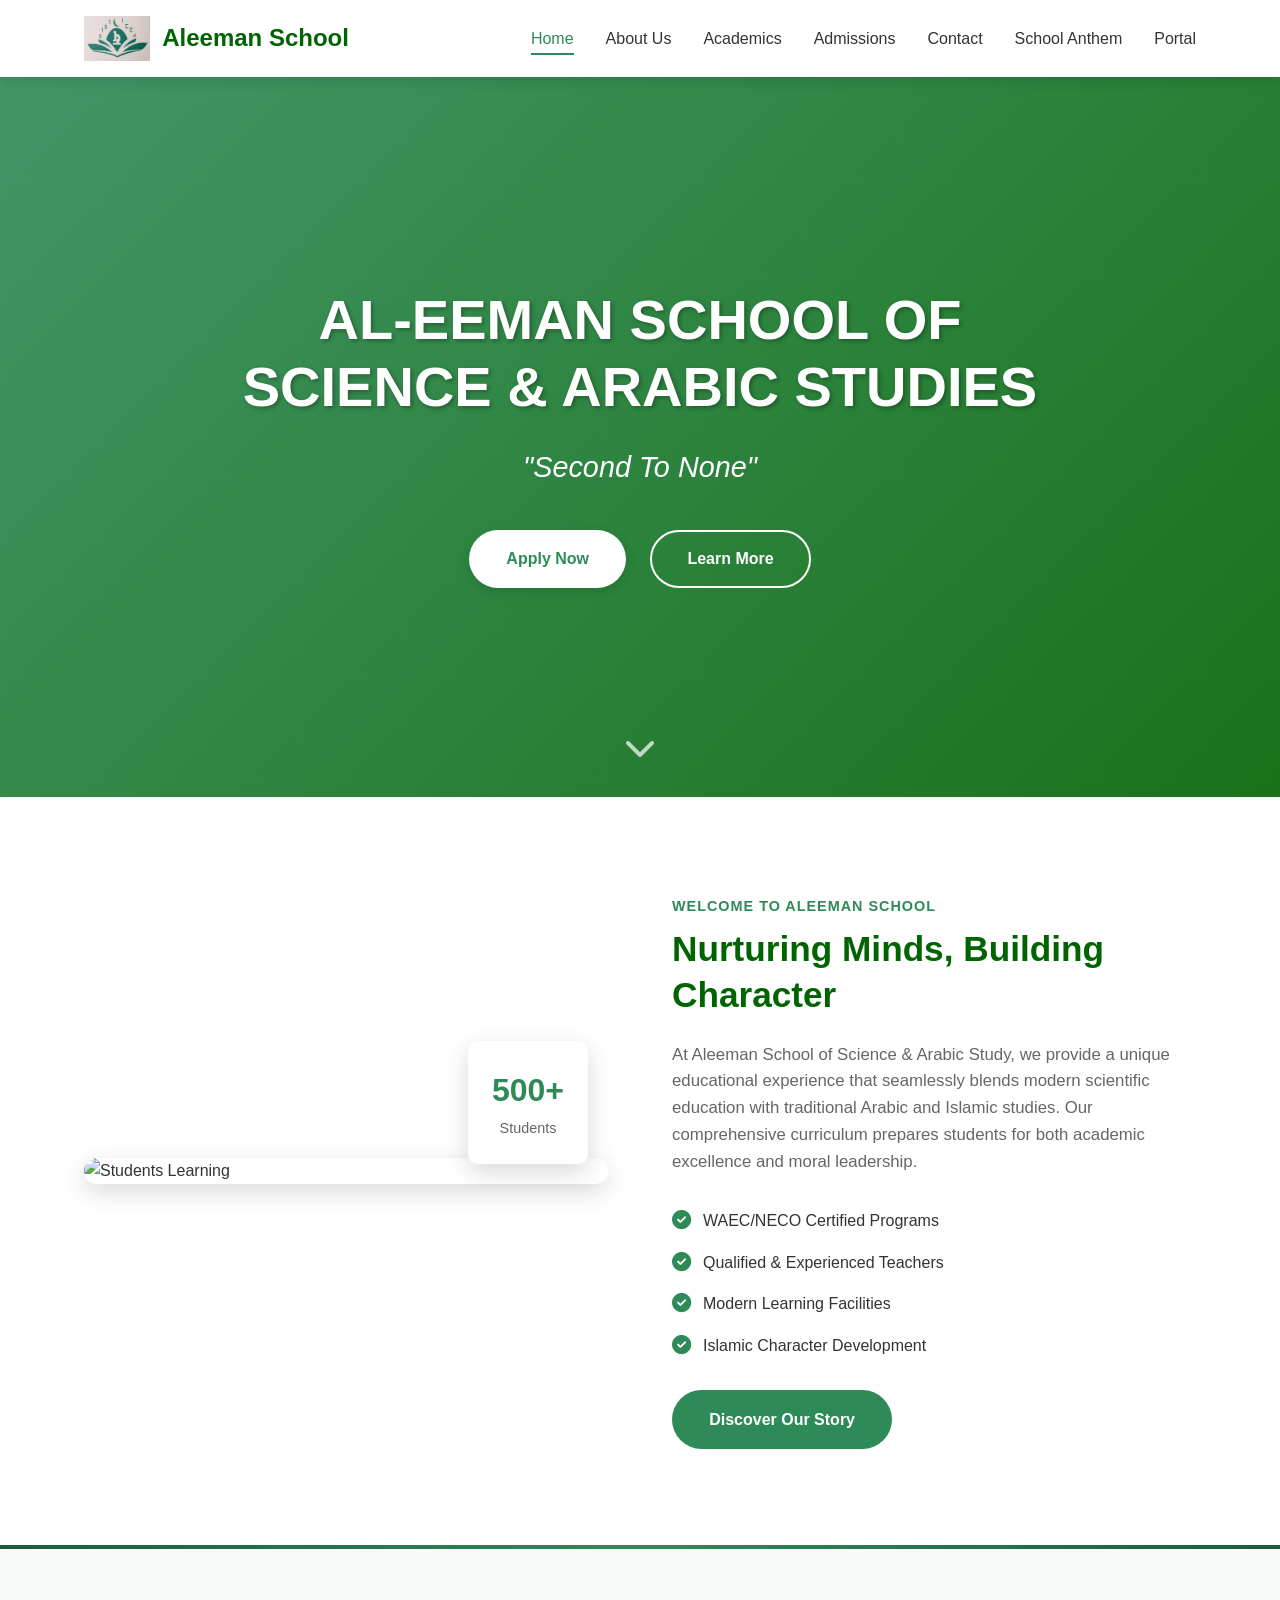
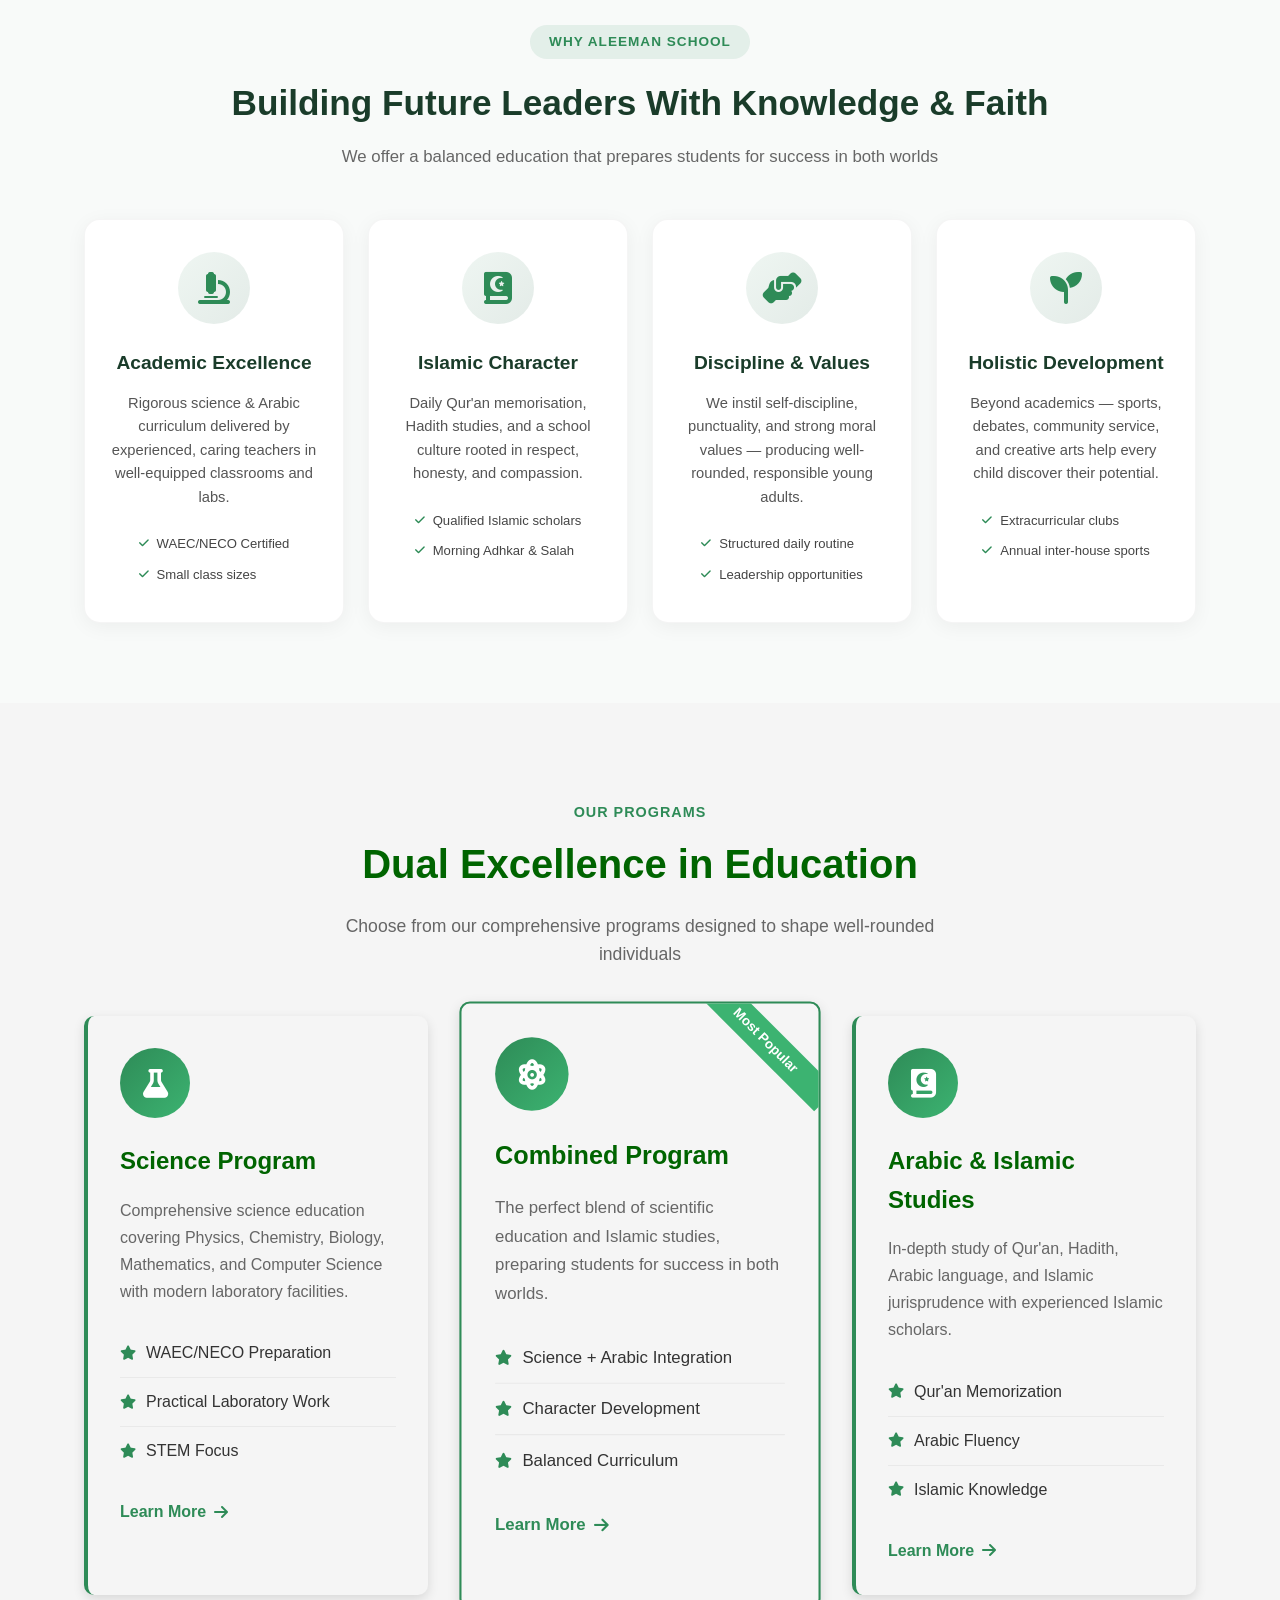
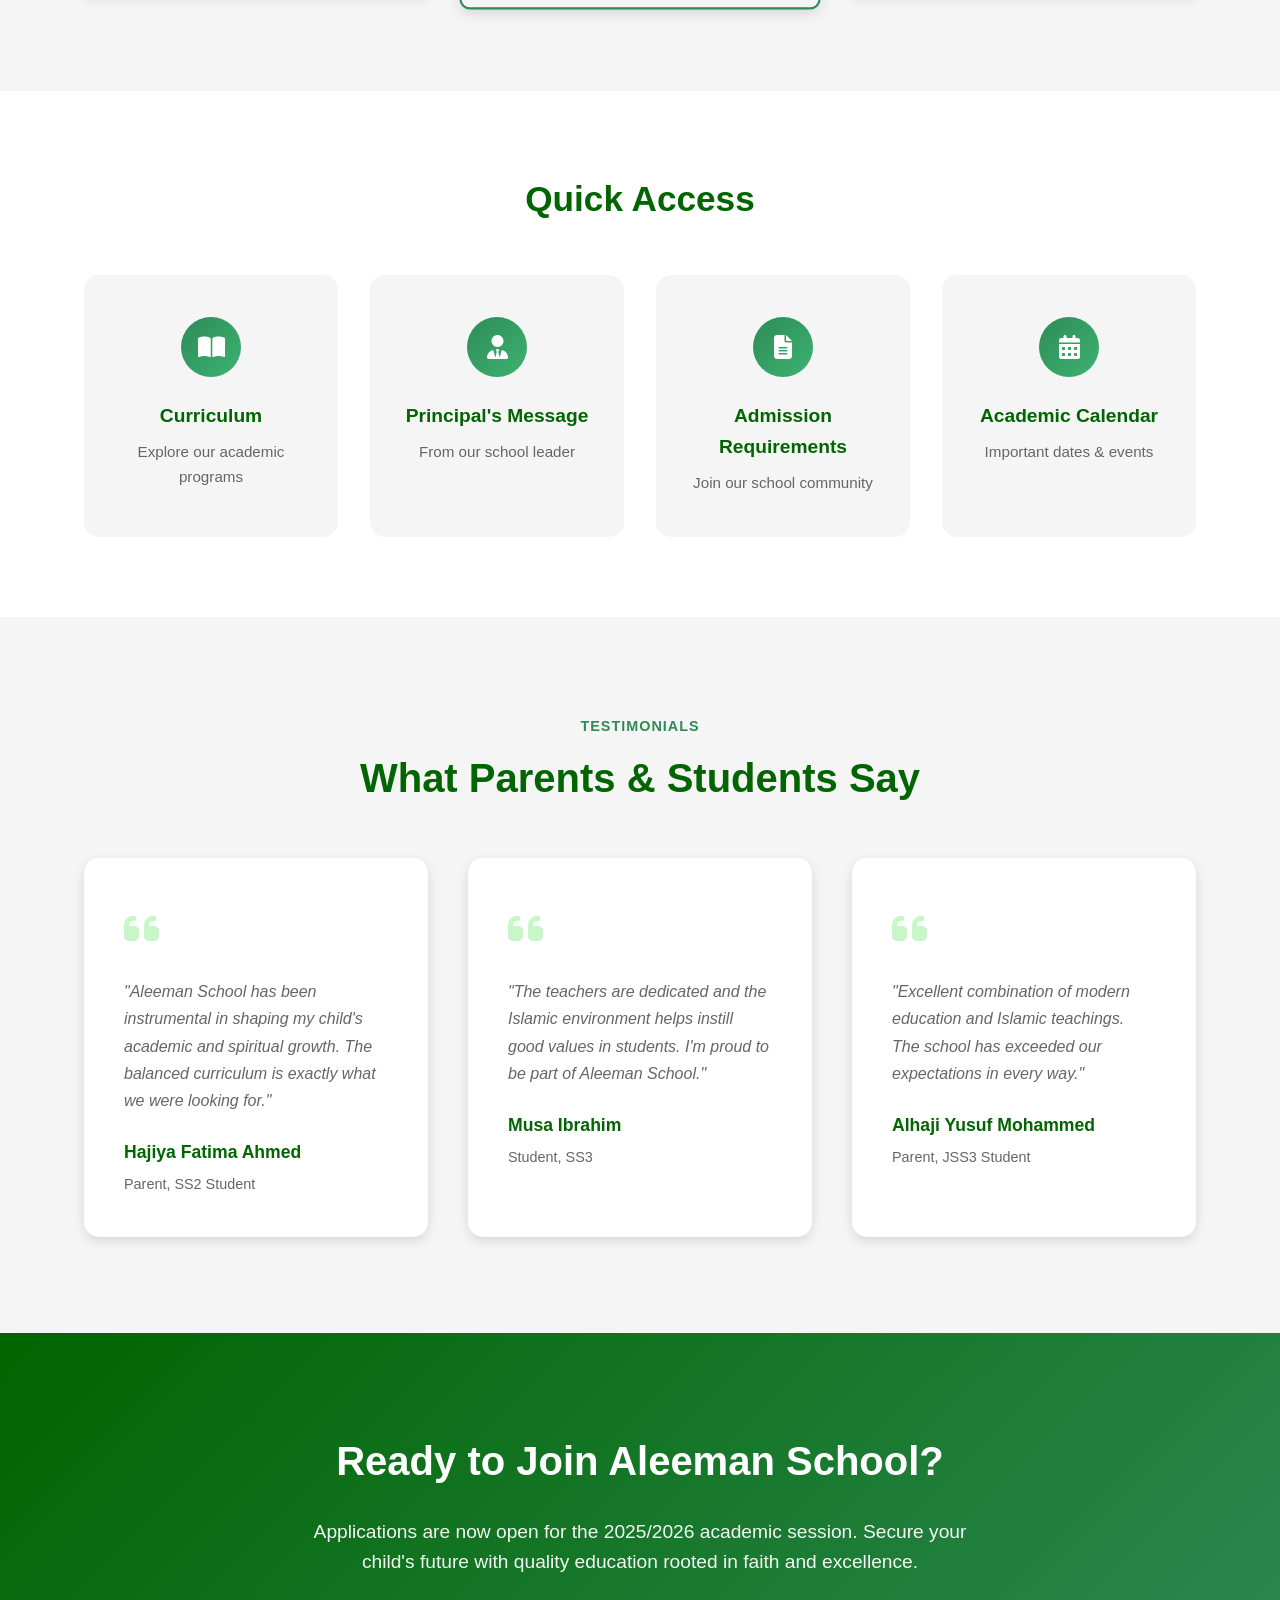
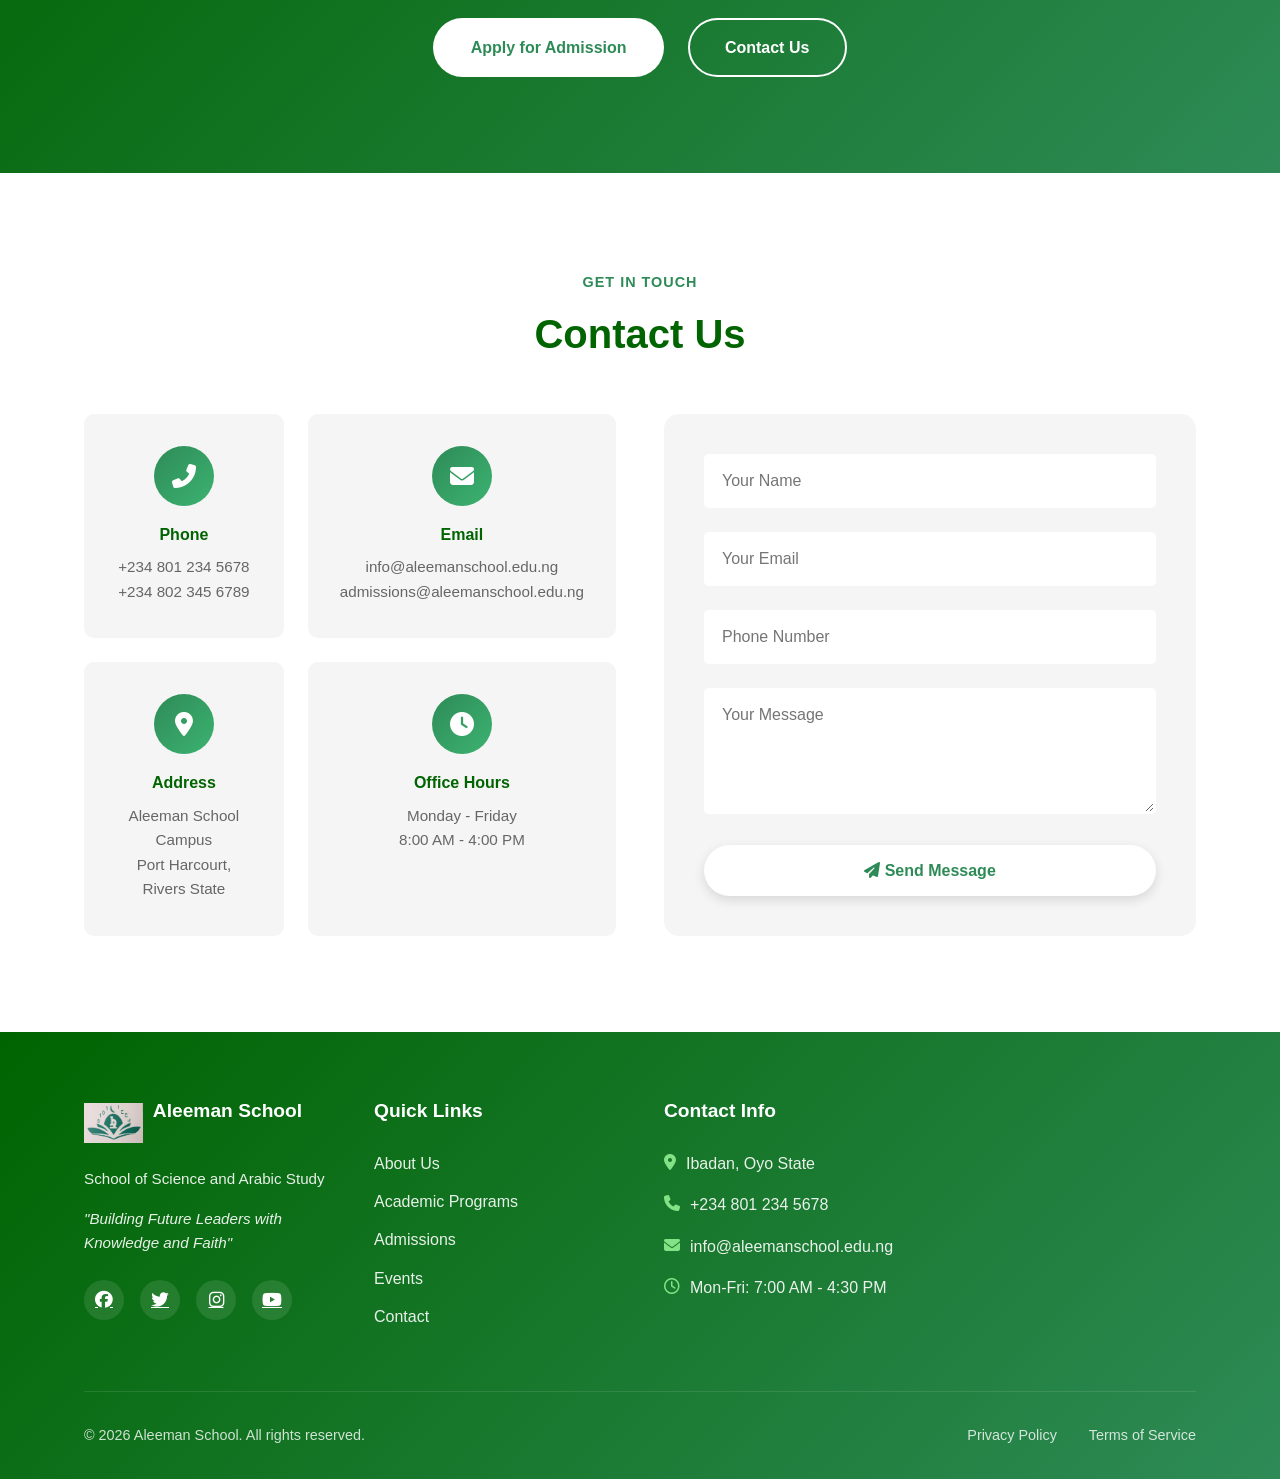
==== index.html @ 273f5569 "first commit" ====
<!DOCTYPE html>
<html lang="en">
<head>
    <meta charset="UTF-8">
      <meta
      name="viewport"
      content="width=device-width, initial-scale=1.0, maximum-scale=2.0, user-scalable=no, viewport-fit=cover"
    />
    <meta name="description" content="Aleeman School of Science & Arabic Study - Quality education combining modern science with Islamic studies">
    <title>Aleeman School of Science & Arabic Study</title>
    <link rel="stylesheet" href="css/style.css">
    <link rel="stylesheet" href="css/responsive.css">
    <link rel="stylesheet" href="css/improvements.css">
  <link rel="icon" href="aleeman-logo.png" type="image/x-icon">
    <link rel="stylesheet" href="https://cdnjs.cloudflare.com/ajax/libs/font-awesome/6.4.0/css/all.min.css">


        <!-- ⑦ Open Graph — used by WhatsApp, Facebook, Discord, iMessage previews -->
    <meta property="og:type" content="website" />
    <meta property="og:url" content="https://aleemanschool.vercel.app/" />
    <meta property="og:site_name" content="JOYIN" />
    <meta
      property="og:title"
      content="Admin Portal — Aleeman School"
    />
    <meta
      property="og:description"
      content="Aleeman School — Admin Portal. Manage the school, oversee operations, and connect with staff."
    />
    <meta
      property="og:image"
      content="https://aleemanschool.vercel.app/aleeman-logo.jpeg"
    />
    <meta property="og:image:width" content="1200" />
    <meta property="og:image:height" content="630" />
</head>
<body>
    <!-- Navigation -->
    <nav class="navbar">
        <div class="container">
            <a href="index.html" class="logo">
                <img src="aleeman-logo.png" alt="Aleeman School Logo">
                <span>Aleeman School</span>
            </a>
            <button class="menu-toggle" id="menuToggle" aria-label="Toggle menu">
                <i class="fas fa-bars"></i>
            </button>
            <ul class="nav-menu" id="navMenu">
                <li><a href="index.html" class="active">Home</a></li>
                <li><a href="./about/">About Us</a></li>
                <li><a href="./academics/">Academics</a></li>
                <li><a href="./admissions/">Admissions</a></li>
                <li><a href="#contact">Contact</a></li>
                <li><a href="./anthem/">School Anthem</a></li>
                <li><a href="./portal/">Portal</a></li>
            </ul>
        </div>
    </nav>

    <!-- Hero Section -->
    <section class="hero">
        <div class="hero-overlay"></div>
        <div class="hero-content">
            <h1 class="fade-in">AL-EEMAN SCHOOL OF SCIENCE & ARABIC STUDIES</h1>
            <p class="motto fade-in-delay">"Second To None"</p>
            <div class="hero-buttons fade-in-delay-2">
                <a href="./admissions/" class="btn btn-primary">Apply Now</a>
                <a href="./about/" class="btn btn-outline">Learn More</a>
            </div>
        </div>
        <div class="scroll-indicator">
            <i class="fas fa-chevron-down"></i>
        </div>
    </section>

    <!-- Welcome Section -->
    <section class="welcome-section">
        <div class="container">
            <div class="welcome-grid">
                <div class="welcome-image">
                    <img src="https://th.bing.com/th/id/R.6bda9bfd52df163be5ac37dcfa234ba6?rik=z129Ig3OI48xSg&pid=ImgRaw&r=0" alt="Students Learning" loading="lazy">
                    <div class="image-overlay">
                        <div class="stat-badge">
                            <span class="stat-number">500+</span>
                            <span class="stat-label">Students</span>
                        </div>
                    </div>
                </div>
                <div class="welcome-content">
                    <span class="section-label">Welcome to Aleeman School</span>
                    <h2>Nurturing Minds, Building Character</h2>
                    <p>At Aleeman School of Science & Arabic Study, we provide a unique educational experience that seamlessly blends modern scientific education with traditional Arabic and Islamic studies. Our comprehensive curriculum prepares students for both academic excellence and moral leadership.</p>
                    <div class="features-list">
                        <div class="feature-item">
                            <i class="fas fa-check-circle"></i>
                            <span>WAEC/NECO Certified Programs</span>
                        </div>
                        <div class="feature-item">
                            <i class="fas fa-check-circle"></i>
                            <span>Qualified & Experienced Teachers</span>
                        </div>
                        <div class="feature-item">
                            <i class="fas fa-check-circle"></i>
                            <span>Modern Learning Facilities</span>
                        </div>
                        <div class="feature-item">
                            <i class="fas fa-check-circle"></i>
                            <span>Islamic Character Development</span>
                        </div>
                    </div>
                    <a href="./about/" class="btn btn-secondary">Discover Our Story</a>
                </div>
            </div>
        </div>
    </section>

    <!-- Stats Section -->
    <!-- <section class="stats-section">
        <div class="container">
            <div class="stats-grid">
                <div class="stat-card">
                    <div class="stat-icon">
                        <i class="fas fa-users"></i>
                    </div>
                    <span class="stat-value" data-target="500">0</span>
                    <span class="stat-title">Students Enrolled</span>
                </div>
                <div class="stat-card">
                    <div class="stat-icon">
                        <i class="fas fa-chalkboard-teacher"></i>
                    </div>
                    <span class="stat-value" data-target="35">0</span>
                    <span class="stat-title">Qualified Teachers</span>
                </div>
                <div class="stat-card">
                    <div class="stat-icon">
                        <i class="fas fa-award"></i>
                    </div>
                    <span class="stat-value" data-target="98">0</span>
                    <span class="stat-title">% Success Rate</span>
                </div>
                <div class="stat-card">
                    <div class="stat-icon">
                        <i class="fas fa-trophy"></i>
                    </div>
                    <span class="stat-value" data-target="15">0</span>
                    <span class="stat-title">Years of Excellence</span>
                </div>
            </div>
        </div>
    </section> -->

    <!-- Why Choose Us Section -->
<section class="why-choose-section">
    <div class="container">
        <div class="section-header">
            <span class="section-label">Why Aleeman School</span>
            <h2>Building Future Leaders With Knowledge &amp; Faith</h2>
            <p>We offer a balanced education that prepares students for success in both worlds</p>
        </div>
        <div class="pillars-grid">
            <div class="pillar-card">
                <div class="pillar-icon">
                    <i class="fas fa-microscope"></i>
                </div>
                <h3>Academic Excellence</h3>
                <p>Rigorous science &amp; Arabic curriculum delivered by experienced, caring teachers in well-equipped classrooms and labs.</p>
                <ul class="pillar-points">
                    <li><i class="fas fa-check"></i> WAEC/NECO Certified</li>
                    <li><i class="fas fa-check"></i> Small class sizes</li>
                </ul>
            </div>
            
            <div class="pillar-card">
                <div class="pillar-icon">
                    <i class="fas fa-quran"></i>
                </div>
                <h3>Islamic Character</h3>
                <p>Daily Qur'an memorisation, Hadith studies, and a school culture rooted in respect, honesty, and compassion.</p>
                <ul class="pillar-points">
                    <li><i class="fas fa-check"></i> Qualified Islamic scholars</li>
                    <li><i class="fas fa-check"></i> Morning Adhkar &amp; Salah</li>
                </ul>
            </div>
            
            <div class="pillar-card">
                <div class="pillar-icon">
                    <i class="fas fa-hands-helping"></i>
                </div>
                <h3>Discipline &amp; Values</h3>
                <p>We instil self-discipline, punctuality, and strong moral values — producing well-rounded, responsible young adults.</p>
                <ul class="pillar-points">
                    <li><i class="fas fa-check"></i> Structured daily routine</li>
                    <li><i class="fas fa-check"></i> Leadership opportunities</li>
                </ul>
            </div>
            
            <div class="pillar-card">
                <div class="pillar-icon">
                    <i class="fas fa-seedling"></i>
                </div>
                <h3>Holistic Development</h3>
                <p>Beyond academics — sports, debates, community service, and creative arts help every child discover their potential.</p>
                <ul class="pillar-points">
                    <li><i class="fas fa-check"></i> Extracurricular clubs</li>
                    <li><i class="fas fa-check"></i> Annual inter-house sports</li>
                </ul>
            </div>
        </div>
    </div>
</section>

<style>
    /* ========================================
   WHY CHOOSE US / CORE PILLARS SECTION
   ======================================== */

.why-choose-section {
    padding: 5rem 0;
    background: #f8faf9;
    position: relative;
}

.why-choose-section::before {
    content: '';
    position: absolute;
    top: 0;
    left: 0;
    right: 0;
    height: 4px;
    background: linear-gradient(90deg, #1a5c3e, #2e8b57, #1a5c3e);
}

/* Section Header */
.why-choose-section .section-header {
    text-align: center;
    margin-bottom: 3rem;
}

.why-choose-section .section-label {
    display: inline-block;
    background: rgba(46, 139, 87, 0.1);
    color: #2e8b57;
    padding: 0.4rem 1.2rem;
    border-radius: 50px;
    font-size: 0.85rem;
    font-weight: 600;
    text-transform: uppercase;
    letter-spacing: 1px;
    margin-bottom: 1rem;
}

.why-choose-section .section-header h2 {
    font-size: 2.2rem;
    color: #1a3c2a;
    margin-bottom: 0.8rem;
}

.why-choose-section .section-header p {
    color: #666;
    font-size: 1.05rem;
    max-width: 600px;
    margin: 0 auto;
}

/* Pillars Grid */
.pillars-grid {
    display: grid;
    grid-template-columns: repeat(4, 1fr);
    gap: 1.5rem;
}

/* Pillar Card */
.pillar-card {
    background: white;
    border-radius: 16px;
    padding: 2rem 1.5rem;
    text-align: center;
    box-shadow: 0 4px 20px rgba(0, 0, 0, 0.05);
    transition: transform 0.3s ease, box-shadow 0.3s ease;
    border: 1px solid rgba(0, 0, 0, 0.04);
}

.pillar-card:hover {
    transform: translateY(-8px);
    box-shadow: 0 16px 40px rgba(0, 0, 0, 0.1);
}

.pillar-icon {
    width: 72px;
    height: 72px;
    margin: 0 auto 1.5rem;
    background: linear-gradient(135deg, rgba(46, 139, 87, 0.08), rgba(26, 92, 62, 0.12));
    border-radius: 50%;
    display: flex;
    align-items: center;
    justify-content: center;
    font-size: 2rem;
    color: #2e8b57;
    transition: transform 0.3s ease;
}

.pillar-card:hover .pillar-icon {
    transform: scale(1.1);
}

.pillar-card h3 {
    font-size: 1.2rem;
    color: #1a3c2a;
    margin-bottom: 0.8rem;
    font-weight: 700;
}

.pillar-card > p {
    color: #555;
    font-size: 0.92rem;
    line-height: 1.6;
    margin-bottom: 1.2rem;
}

/* Pillar Points */
.pillar-points {
    list-style: none;
    padding: 0;
    margin: 0;
    text-align: left;
    display: inline-block;
}

.pillar-points li {
    font-size: 0.82rem;
    color: #444;
    padding: 0.3rem 0;
    display: flex;
    align-items: center;
    gap: 0.5rem;
}

.pillar-points li i {
    color: #2e8b57;
    font-size: 0.7rem;
    flex-shrink: 0;
}

/* ========================================
   RESPONSIVE
   ======================================== */

@media (max-width: 992px) {
    .pillars-grid {
        grid-template-columns: repeat(2, 1fr);
        gap: 1.2rem;
    }
}

@media (max-width: 576px) {
    .pillars-grid {
        grid-template-columns: 1fr;
        gap: 1rem;
    }
    
    .why-choose-section .section-header h2 {
        font-size: 1.6rem;
    }
    
    .pillar-card {
        padding: 1.5rem 1.2rem;
    }
    
    .pillar-icon {
        width: 60px;
        height: 60px;
        font-size: 1.6rem;
    }
}
</style>

    <!-- Programs Section -->
    <section class="programs-section">
        <div class="container">
            <div class="section-header">
                <span class="section-label">Our Programs</span>
                <h2>Dual Excellence in Education</h2>
                <p>Choose from our comprehensive programs designed to shape well-rounded individuals</p>
            </div>
            <div class="programs-grid">
                <div class="program-card">
                    <div class="program-icon">
                        <i class="fas fa-flask"></i>
                    </div>
                    <h3>Science Program</h3>
                    <p>Comprehensive science education covering Physics, Chemistry, Biology, Mathematics, and Computer Science with modern laboratory facilities.</p>
                    <ul class="program-highlights">
                        <li><i class="fas fa-star"></i> WAEC/NECO Preparation</li>
                        <li><i class="fas fa-star"></i> Practical Laboratory Work</li>
                        <li><i class="fas fa-star"></i> STEM Focus</li>
                    </ul>
                    <a href="./academics/#science" class="program-link">Learn More <i class="fas fa-arrow-right"></i></a>
                </div>
                <div class="program-card featured">
                    <div class="featured-badge">Most Popular</div>
                    <div class="program-icon">
                        <i class="fas fa-atom"></i>
                    </div>
                    <h3>Combined Program</h3>
                    <p>The perfect blend of scientific education and Islamic studies, preparing students for success in both worlds.</p>
                    <ul class="program-highlights">
                        <li><i class="fas fa-star"></i> Science + Arabic Integration</li>
                        <li><i class="fas fa-star"></i> Character Development</li>
                        <li><i class="fas fa-star"></i> Balanced Curriculum</li>
                    </ul>
                    <a href="./academics/#combined" class="program-link">Learn More <i class="fas fa-arrow-right"></i></a>
                </div>
                <div class="program-card">
                    <div class="program-icon">
                        <i class="fas fa-quran"></i>
                    </div>
                    <h3>Arabic & Islamic Studies</h3>
                    <p>In-depth study of Qur'an, Hadith, Arabic language, and Islamic jurisprudence with experienced Islamic scholars.</p>
                    <ul class="program-highlights">
                        <li><i class="fas fa-star"></i> Qur'an Memorization</li>
                        <li><i class="fas fa-star"></i> Arabic Fluency</li>
                        <li><i class="fas fa-star"></i> Islamic Knowledge</li>
                    </ul>
                    <a href="./academics/#arabic" class="program-link">Learn More <i class="fas fa-arrow-right"></i></a>
                </div>
            </div>
        </div>
    </section>

    <!-- Quick Links Section -->
    <section class="quick-links">
        <div class="container">
            <h2>Quick Access</h2>
            <div class="links-grid">
                <a href="./academics/#curriculum" class="link-card">
                    <div class="link-icon">
                        <i class="fas fa-book-open"></i>
                    </div>
                    <h3>Curriculum</h3>
                    <p>Explore our academic programs</p>
                </a>
                <a href="./about/#principal" class="link-card">
                    <div class="link-icon">
                        <i class="fas fa-user-tie"></i>
                    </div>
                    <h3>Principal's Message</h3>
                    <p>From our school leader</p>
                </a>
                <a href="./admissions/#requirements" class="link-card">
                    <div class="link-icon">
                        <i class="fas fa-file-alt"></i>
                    </div>
                    <h3>Admission Requirements</h3>
                    <p>Join our school community</p>
                </a>
                <a href="./academics/#calendar" class="link-card">
                    <div class="link-icon">
                        <i class="fas fa-calendar-alt"></i>
                    </div>
                    <h3>Academic Calendar</h3>
                    <p>Important dates & events</p>
                </a>
            </div>
        </div>
    </section>

    <!-- Testimonials Section -->
    <section class="testimonials-section">
        <div class="container">
            <div class="section-header">
                <span class="section-label">Testimonials</span>
                <h2>What Parents & Students Say</h2>
            </div>
            <div class="testimonials-slider">
                <div class="testimonial-card">
                    <div class="quote-icon"><i class="fas fa-quote-left"></i></div>
                    <p>"Aleeman School has been instrumental in shaping my child's academic and spiritual growth. The balanced curriculum is exactly what we were looking for."</p>
                    <div class="testimonial-author">
                        <div class="author-info">
                            <h4>Hajiya Fatima Ahmed</h4>
                            <span>Parent, SS2 Student</span>
                        </div>
                    </div>
                </div>
                <div class="testimonial-card">
                    <div class="quote-icon"><i class="fas fa-quote-left"></i></div>
                    <p>"The teachers are dedicated and the Islamic environment helps instill good values in students. I'm proud to be part of Aleeman School."</p>
                    <div class="testimonial-author">
                        <div class="author-info">
                            <h4>Musa Ibrahim</h4>
                            <span>Student, SS3</span>
                        </div>
                    </div>
                </div>
                <div class="testimonial-card">
                    <div class="quote-icon"><i class="fas fa-quote-left"></i></div>
                    <p>"Excellent combination of modern education and Islamic teachings. The school has exceeded our expectations in every way."</p>
                    <div class="testimonial-author">
                        <div class="author-info">
                            <h4>Alhaji Yusuf Mohammed</h4>
                            <span>Parent, JSS3 Student</span>
                        </div>
                    </div>
                </div>
            </div>
        </div>
    </section>

    <!-- CTA Section -->
    <section class="cta-section">
        <div class="container">
            <div class="cta-content">
                <h2>Ready to Join Aleeman School?</h2>
                <p>Applications are now open for the 2025/2026 academic session. Secure your child's future with quality education rooted in faith and excellence.</p>
                <div class="cta-buttons">
                    <a href="./admissions/" class="btn btn-light">Apply for Admission</a>
                    <a href="./contact/" class="btn btn-outline-light">Contact Us</a>
                </div>
            </div>
        </div>
    </section>

    <!-- Contact Section -->
    <section class="contact-section" id="contact">
        <div class="container">
            <div class="section-header">
                <span class="section-label">Get in Touch</span>
                <h2>Contact Us</h2>
            </div>
            <div class="contact-grid">
                <div class="contact-info-cards">
                    <div class="contact-card">
                        <div class="contact-icon">
                            <i class="fas fa-phone-alt"></i>
                        </div>
                        <h4>Phone</h4>
                        <p>+234 801 234 5678</p>
                        <p>+234 802 345 6789</p>
                    </div>
                    <div class="contact-card">
                        <div class="contact-icon">
                            <i class="fas fa-envelope"></i>
                        </div>
                        <h4>Email</h4>
                        <p>info@aleemanschool.edu.ng</p>
                        <p>admissions@aleemanschool.edu.ng</p>
                    </div>
                    <div class="contact-card">
                        <div class="contact-icon">
                            <i class="fas fa-map-marker-alt"></i>
                        </div>
                        <h4>Address</h4>
                        <p>Aleeman School Campus</p>
                        <p>Port Harcourt, Rivers State</p>
                    </div>
                    <div class="contact-card">
                        <div class="contact-icon">
                            <i class="fas fa-clock"></i>
                        </div>
                        <h4>Office Hours</h4>
                        <p>Monday - Friday</p>
                        <p>8:00 AM - 4:00 PM</p>
                    </div>
                </div>
                <div class="contact-form-wrapper">
                    <form class="contact-form" id="contactForm">
                        <div class="form-group">
                            <input type="text" name="name" placeholder="Your Name" required>
                        </div>
                        <div class="form-group">
                            <input type="email" name="email" placeholder="Your Email" required>
                        </div>
                        <div class="form-group">
                            <input type="tel" name="phone" placeholder="Phone Number">
                        </div>
                        <div class="form-group">
                            <textarea name="message" rows="5" placeholder="Your Message" required></textarea>
                        </div>
                        <button type="submit" class="btn btn-primary btn-full">
                            <i class="fas fa-paper-plane"></i> Send Message
                        </button>
                    </form>
                </div>
            </div>
        </div>
    </section>

    <!-- Footer -->
    <footer class="footer">
        <div class="container">
            <div class="footer-grid">
                <div class="footer-col">
                    <div class="footer-logo">
                        <img src="aleeman-logo.png" alt="Aleeman School">
                        <h3>Aleeman School</h3>
                    </div>
                    <p>School of Science and Arabic Study</p>
                    <p class="footer-tagline">"Building Future Leaders with Knowledge and Faith"</p>
                    <div class="social-links">
                        <a href="#" aria-label="Facebook"><i class="fab fa-facebook"></i></a>
                        <a href="#" aria-label="Twitter"><i class="fab fa-twitter"></i></a>
                        <a href="#" aria-label="Instagram"><i class="fab fa-instagram"></i></a>
                        <a href="#" aria-label="YouTube"><i class="fab fa-youtube"></i></a>
                    </div>
                </div>
                <div class="footer-col">
                    <h3>Quick Links</h3>
                    <ul class="footer-links">
                        <li><a href="./about/">About Us</a></li>
                        <li><a href="./academics/">Academic Programs</a></li>
                        <li><a href="./admissions/">Admissions</a></li>
                        <li><a href="#">Events</a></li>
                        <li><a href="./contact/">Contact</a></li>
                    </ul>
                </div>
                <div class="footer-col">
                    <h3>Contact Info</h3>
                    <ul class="footer-contact">
                        <li><i class="fas fa-map-marker-alt"></i> Ibadan, Oyo State</li>
                        <li><i class="fas fa-phone"></i> +234 801 234 5678</li>
                        <li><i class="fas fa-envelope"></i> info@aleemanschool.edu.ng</li>
                        <li><i class="far fa-clock"></i> Mon-Fri: 7:00 AM - 4:30 PM</li>
                    </ul>
                </div>
                <!-- <div class="footer-col">
                    <h3>Newsletter</h3>
                    <p>Subscribe to receive updates and news</p>
                    <form class="newsletter-form">
                        <input type="email" placeholder="Your email" required>
                        <button type="submit"><i class="fas fa-paper-plane"></i></button>
                    </form>
                </div> -->
            </div>
            <div class="footer-bottom">
                <p class="copyright">&copy; <span id="currentYear"></span> Aleeman School. All rights reserved.</p>
                <div class="footer-bottom-links">
                    <a href="#">Privacy Policy</a>
                    <a href="#">Terms of Service</a>
                </div>
            </div>
        </div>

        <script>
    let date = document.getElementById("currentYear");
    date.innerHTML = new Date().getFullYear();
</script>

    </footer>

    <!-- Scroll to Top Button -->
    <button class="scroll-top" id="scrollTop" aria-label="Scroll to top">
        <i class="fas fa-arrow-up"></i>
    </button>

    <script src="js/main.js"></script>
</body>
</html>
---- css/style.css ----
/* ========================================
   ALEEMAN SCHOOL - ENHANCED STYLES
======================================== */

/* Reset & Base */
* {
    margin: 0;
    padding: 0;
    box-sizing: border-box;
}

* {
  -webkit-user-select: none;
  -ms-user-select: none;
  user-select: none;
  box-sizing: border-box;
}

:root {
    /* Colors */
    --primary-green: #2E8B57;
    --dark-green: #006400;
    --light-green: #90EE90;
    --accent-green: #3CB371;
    --white: #FFFFFF;
    --off-white: #F9F9F9;
    --light-gray: #F5F5F5;
    --text-dark: #333333;
    --text-light: #666666;
    --text-muted: #999999;
    
    /* Shadows */
    --shadow-sm: 0 2px 8px rgba(0,0,0,0.08);
    --shadow-md: 0 4px 12px rgba(0,0,0,0.12);
    --shadow-lg: 0 8px 24px rgba(0,0,0,0.15);
    
    /* Transitions */
    --transition-fast: 0.2s ease;
    --transition-normal: 0.3s ease;
    --transition-slow: 0.5s ease;
    
    /* Border Radius */
    --radius-sm: 5px;
    --radius-md: 10px;
    --radius-lg: 15px;
    --radius-xl: 20px;
}

html {
    scroll-behavior: smooth;
}

body {
    font-family: 'Segoe UI', Tahoma, Geneva, Verdana, sans-serif;
    line-height: 1.6;
    color: var(--text-dark);
    background-color: var(--off-white);
    overflow-x: hidden;
}

.container {
    width: 90%;
    max-width: 1200px;
    margin: 0 auto;
    padding: 0 20px;
}

img {
    max-width: 100%;
    height: auto;
    display: block;
}

/* ========================================
   NAVIGATION
======================================== */

.navbar {
    background-color: var(--white);
    box-shadow: var(--shadow-md);
    position: sticky;
    top: 0;
    z-index: 1000;
    transition: var(--transition-normal);
}

.navbar.scrolled {
    box-shadow: var(--shadow-lg);
}

.navbar .container {
    display: flex;
    justify-content: space-between;
    align-items: center;
    padding: 1rem 20px;
}

.logo {
    display: flex;
    align-items: center;
    text-decoration: none;
    color: var(--dark-green);
    font-weight: bold;
    font-size: 1.5rem;
    transition: var(--transition-fast);
}

.logo:hover {
    transform: scale(1.05);
}

.logo img {
    height: 45px;
    margin-right: 12px;
}

.nav-menu {
    display: flex;
    list-style: none;
    gap: 2rem;
}

.nav-menu a {
    text-decoration: none;
    color: var(--text-dark);
    font-weight: 500;
    padding: 0.5rem 0;
    position: relative;
    transition: var(--transition-normal);
}

.nav-menu a::after {
    content: '';
    position: absolute;
    bottom: 0;
    left: 0;
    width: 0;
    height: 2px;
    background: var(--primary-green);
    transition: var(--transition-normal);
}

.nav-menu a:hover::after,
.nav-menu a.active::after {
    width: 100%;
}

.nav-menu a:hover,
.nav-menu a.active {
    color: var(--primary-green);
}

.menu-toggle {
    display: none;
    background: none;
    border: none;
    font-size: 1.5rem;
    color: var(--primary-green);
    cursor: pointer;
    transition: var(--transition-fast);
}

.menu-toggle:hover {
    transform: scale(1.1);
}

/* ========================================
   HERO SECTION
======================================== */

.hero {
    background: linear-gradient(135deg, rgba(46, 139, 87, 0.9), rgba(0, 100, 0, 0.9)), 
                url('../images/hero-bg.jpg') center/cover no-repeat fixed;
    color: var(--white);
    text-align: center;
    padding: 8rem 2rem;
    position: relative;
    min-height: 80vh;
    display: flex;
    align-items: center;
    justify-content: center;
    overflow: hidden;
}

.hero::before {
    content: '';
    position: absolute;
    top: 0;
    left: 0;
    right: 0;
    bottom: 0;
    background: url('data:image/svg+xml,<svg width="100" height="100" xmlns="http://www.w3.org/2000/svg"><defs><pattern id="grid" width="100" height="100" patternUnits="userSpaceOnUse"><path d="M 100 0 L 0 0 0 100" fill="none" stroke="rgba(255,255,255,0.05)" stroke-width="1"/></pattern></defs><rect width="100%" height="100%" fill="url(%23grid)" /></svg>');
    opacity: 0.3;
}

.hero-content {
    position: relative;
    z-index: 2;
    max-width: 800px;
}

.hero h1 {
    font-size: 3.5rem;
    margin-bottom: 1.5rem;
    font-weight: 700;
    line-height: 1.2;
    text-shadow: 2px 2px 4px rgba(0,0,0,0.3);
}

.motto {
    font-size: 1.8rem;
    font-style: italic;
    margin-bottom: 2.5rem;
    opacity: 0.95;
    font-weight: 300;
}

.hero-buttons {
    display: flex;
    gap: 1.5rem;
    justify-content: center;
    flex-wrap: wrap;
}

/* Animation Classes */
.fade-in {
    animation: fadeIn 1s ease-out;
}

.fade-in-delay {
    animation: fadeIn 1s ease-out 0.3s both;
}

.fade-in-delay-2 {
    animation: fadeIn 1s ease-out 0.6s both;
}

@keyframes fadeIn {
    from {
        opacity: 0;
        transform: translateY(20px);
    }
    to {
        opacity: 1;
        transform: translateY(0);
    }
}

.scroll-indicator {
    position: absolute;
    bottom: 30px;
    left: 50%;
    transform: translateX(-50%);
    animation: bounce 2s infinite;
}

.scroll-indicator i {
    font-size: 2rem;
    color: var(--white);
    opacity: 0.7;
}

@keyframes bounce {
    0%, 20%, 50%, 80%, 100% {
        transform: translateX(-50%) translateY(0);
    }
    40% {
        transform: translateX(-50%) translateY(-10px);
    }
    60% {
        transform: translateX(-50%) translateY(-5px);
    }
}

/* ========================================
   BUTTONS
======================================== */

.btn {
    display: inline-block;
    padding: 0.9rem 2.2rem;
    border-radius: 50px;
    text-decoration: none;
    font-weight: 600;
    transition: all var(--transition-normal);
    border: 2px solid transparent;
    cursor: pointer;
    font-size: 1rem;
    text-align: center;
}

.btn-primary {
    background-color: var(--white);
    color: var(--primary-green);
    box-shadow: var(--shadow-md);
}

.btn-primary:hover {
    background-color: var(--primary-green);
    color: var(--white);
    border-color: var(--white);
    transform: translateY(-2px);
    box-shadow: var(--shadow-lg);
}

.btn-secondary {
    background-color: var(--primary-green);
    color: var(--white);
}

.btn-secondary:hover {
    background-color: var(--dark-green);
    transform: translateY(-2px);
    box-shadow: var(--shadow-lg);
}

.btn-outline {
    background-color: transparent;
    color: var(--white);
    border-color: var(--white);
}

.btn-outline:hover {
    background-color: var(--white);
    color: var(--primary-green);
}

.btn-light {
    background-color: var(--white);
    color: var(--primary-green);
}

.btn-light:hover {
    background-color: var(--light-gray);
    transform: translateY(-2px);
    box-shadow: var(--shadow-lg);
}

.btn-outline-light {
    background-color: transparent;
    color: var(--white);
    border-color: var(--white);
}

.btn-outline-light:hover {
    background-color: rgba(255,255,255,0.1);
}

.btn-full {
    width: 100%;
}

/* ========================================
   SECTION STYLES
======================================== */

.section-label {
    display: inline-block;
    color: var(--primary-green);
    font-weight: 600;
    text-transform: uppercase;
    font-size: 0.9rem;
    letter-spacing: 1px;
    margin-bottom: 0.5rem;
}

.section-header {
    text-align: center;
    margin-bottom: 3rem;
}

.section-header h2 {
    font-size: 2.5rem;
    color: var(--dark-green);
    margin-bottom: 1rem;
}

.section-header p {
    color: var(--text-light);
    font-size: 1.1rem;
    max-width: 600px;
    margin: 0 auto;
}

/* ========================================
   WELCOME SECTION
======================================== */

.welcome-section {
    padding: 6rem 0;
    background: var(--white);
}

.welcome-grid {
    display: grid;
    grid-template-columns: 1fr 1fr;
    gap: 4rem;
    align-items: center;
}

.welcome-image {
    position: relative;
}

.welcome-image img {
    border-radius: var(--radius-lg);
    box-shadow: var(--shadow-lg);
}

.image-overlay {
    position: absolute;
    bottom: 20px;
    right: 20px;
}

.stat-badge {
    background: var(--white);
    padding: 1.5rem;
    border-radius: var(--radius-md);
    box-shadow: var(--shadow-lg);
    text-align: center;
}

.stat-number {
    display: block;
    font-size: 2rem;
    font-weight: 700;
    color: var(--primary-green);
}

.stat-label {
    display: block;
    color: var(--text-light);
    font-size: 0.9rem;
}

.welcome-content h2 {
    font-size: 2.2rem;
    color: var(--dark-green);
    margin-bottom: 1.5rem;
    line-height: 1.3;
}

.welcome-content p {
    color: var(--text-light);
    margin-bottom: 1.5rem;
    font-size: 1.05rem;
}

.features-list {
    margin: 2rem 0;
}

.feature-item {
    display: flex;
    align-items: center;
    margin-bottom: 1rem;
    font-weight: 500;
}

.feature-item i {
    color: var(--primary-green);
    margin-right: 12px;
    font-size: 1.2rem;
}

/* ========================================
   STATS SECTION
======================================== */

.stats-section {
    padding: 5rem 0;
    background: linear-gradient(135deg, var(--primary-green), var(--dark-green));
    color: var(--white);
}

.stats-grid {
    display: grid;
    grid-template-columns: repeat(4, 1fr);
    gap: 2rem;
}

.stat-card {
    text-align: center;
    padding: 2rem;
    background: rgba(255,255,255,0.1);
    border-radius: var(--radius-md);
    backdrop-filter: blur(10px);
    transition: var(--transition-normal);
}

.stat-card:hover {
    background: rgba(255,255,255,0.15);
    transform: translateY(-5px);
}

.stat-icon {
    font-size: 2.5rem;
    margin-bottom: 1rem;
    opacity: 0.9;
}

.stat-value {
    display: block;
    font-size: 3rem;
    font-weight: 700;
    margin-bottom: 0.5rem;
}

.stat-title {
    display: block;
    font-size: 1rem;
    opacity: 0.9;
}

/* ========================================
   PROGRAMS SECTION
======================================== */

.programs-section {
    padding: 6rem 0;
    background: var(--light-gray);
}

.programs-grid {
    display: grid;
    grid-template-columns: repeat(3, 1fr);
    gap: 2.5rem;
}

.program-card {
    background: var(--white);
    padding: 2.5rem;
    border-radius: var(--radius-lg);
    box-shadow: var(--shadow-md);
    transition: var(--transition-normal);
    position: relative;
    overflow: hidden;
}

.program-card::before {
    content: '';
    position: absolute;
    top: 0;
    left: 0;
    width: 100%;
    height: 4px;
    background: linear-gradient(to right, var(--primary-green), var(--accent-green));
    transform: scaleX(0);
    transition: var(--transition-normal);
}

.program-card:hover::before {
    transform: scaleX(1);
}

.program-card:hover {
    transform: translateY(-10px);
    box-shadow: var(--shadow-lg);
}

.program-card.featured {
    border: 2px solid var(--primary-green);
    transform: scale(1.05);
}

.featured-badge {
    position: absolute;
    top: 20px;
    right: -30px;
    background: var(--accent-green);
    color: var(--white);
    padding: 0.3rem 2.5rem;
    font-size: 0.8rem;
    font-weight: 600;
    transform: rotate(45deg);
}

.program-icon {
    width: 70px;
    height: 70px;
    background: linear-gradient(135deg, var(--primary-green), var(--accent-green));
    color: var(--white);
    border-radius: 50%;
    display: flex;
    align-items: center;
    justify-content: center;
    margin-bottom: 1.5rem;
    font-size: 1.8rem;
}

.program-card h3 {
    color: var(--dark-green);
    font-size: 1.5rem;
    margin-bottom: 1rem;
}

.program-card p {
    color: var(--text-light);
    margin-bottom: 1.5rem;
    line-height: 1.7;
}

.program-highlights {
    list-style: none;
    margin-bottom: 1.5rem;
}

.program-highlights li {
    padding: 0.5rem 0;
    color: var(--text-dark);
    display: flex;
    align-items: center;
}

.program-highlights i {
    color: var(--primary-green);
    margin-right: 10px;
    font-size: 0.9rem;
}

.program-link {
    color: var(--primary-green);
    text-decoration: none;
    font-weight: 600;
    display: inline-flex;
    align-items: center;
    transition: var(--transition-fast);
}

.program-link:hover {
    gap: 8px;
}

.program-link i {
    margin-left: 8px;
    transition: var(--transition-fast);
}

/* ========================================
   QUICK LINKS
======================================== */

.quick-links {
    padding: 5rem 0;
    background-color: var(--white);
}

.quick-links h2 {
    text-align: center;
    color: var(--dark-green);
    margin-bottom: 3rem;
    font-size: 2.2rem;
}

.links-grid {
    display: grid;
    grid-template-columns: repeat(auto-fit, minmax(250px, 1fr));
    gap: 2rem;
}

.link-card {
    background-color: var(--light-gray);
    padding: 2.5rem 2rem;
    border-radius: var(--radius-lg);
    text-align: center;
    text-decoration: none;
    color: var(--text-dark);
    transition: var(--transition-normal);
    border: 2px solid transparent;
    position: relative;
    overflow: hidden;
}

.link-card::before {
    content: '';
    position: absolute;
    top: 0;
    left: -100%;
    width: 100%;
    height: 100%;
    background: linear-gradient(to right, transparent, rgba(46,139,87,0.1), transparent);
    transition: var(--transition-slow);
}

.link-card:hover::before {
    left: 100%;
}

.link-card:hover {
    transform: translateY(-8px);
    box-shadow: var(--shadow-lg);
    border-color: var(--primary-green);
}

.link-icon {
    width: 60px;
    height: 60px;
    background: linear-gradient(135deg, var(--primary-green), var(--accent-green));
    color: var(--white);
    border-radius: 50%;
    display: flex;
    align-items: center;
    justify-content: center;
    margin: 0 auto 1.5rem;
    font-size: 1.5rem;
    transition: var(--transition-normal);
}

.link-card:hover .link-icon {
    transform: rotate(360deg);
}

.link-card h3 {
    color: var(--dark-green);
    margin-bottom: 0.5rem;
    font-size: 1.2rem;
}

.link-card p {
    color: var(--text-light);
    font-size: 0.95rem;
}

/* ========================================
   TESTIMONIALS
======================================== */

.testimonials-section {
    padding: 6rem 0;
    background: var(--light-gray);
}

.testimonials-slider {
    display: grid;
    grid-template-columns: repeat(3, 1fr);
    gap: 2.5rem;
}

.testimonial-card {
    background: var(--white);
    padding: 2.5rem;
    border-radius: var(--radius-lg);
    box-shadow: var(--shadow-md);
    position: relative;
    transition: var(--transition-normal);
}

.testimonial-card:hover {
    transform: translateY(-5px);
    box-shadow: var(--shadow-lg);
}

.quote-icon {
    font-size: 2.5rem;
    color: var(--light-green);
    margin-bottom: 1rem;
    opacity: 0.5;
}

.testimonial-card p {
    color: var(--text-light);
    font-style: italic;
    line-height: 1.7;
    margin-bottom: 1.5rem;
}

.testimonial-author {
    display: flex;
    align-items: center;
    gap: 1rem;
}

.author-info h4 {
    color: var(--dark-green);
    font-size: 1.1rem;
    margin-bottom: 0.3rem;
}

.author-info span {
    color: var(--text-light);
    font-size: 0.9rem;
}

/* ========================================
   CTA SECTION
======================================== */

.cta-section {
    padding: 6rem 0;
    background: linear-gradient(135deg, var(--dark-green), var(--primary-green));
    color: var(--white);
    text-align: center;
}

.cta-content h2 {
    font-size: 2.5rem;
    margin-bottom: 1.5rem;
}

.cta-content p {
    font-size: 1.2rem;
    margin-bottom: 2.5rem;
    max-width: 700px;
    margin-left: auto;
    margin-right: auto;
    opacity: 0.95;
}

.cta-buttons {
    display: flex;
    gap: 1.5rem;
    justify-content: center;
    flex-wrap: wrap;
}

/* ========================================
   CONTACT SECTION
======================================== */

.contact-section {
    padding: 6rem 0;
    background: var(--white);
}

.contact-grid {
    display: grid;
    grid-template-columns: 1fr 1fr;
    gap: 3rem;
}

.contact-info-cards {
    display: grid;
    grid-template-columns: repeat(2, 1fr);
    gap: 1.5rem;
}

.contact-card {
    background: var(--light-gray);
    padding: 2rem;
    border-radius: var(--radius-md);
    text-align: center;
    transition: var(--transition-normal);
}

.contact-card:hover {
    background: var(--white);
    box-shadow: var(--shadow-md);
    transform: translateY(-5px);
}

.contact-icon {
    width: 60px;
    height: 60px;
    background: linear-gradient(135deg, var(--primary-green), var(--accent-green));
    color: var(--white);
    border-radius: 50%;
    display: flex;
    align-items: center;
    justify-content: center;
    margin: 0 auto 1rem;
    font-size: 1.5rem;
}

.contact-card h4 {
    color: var(--dark-green);
    margin-bottom: 0.5rem;
}

.contact-card p {
    color: var(--text-light);
    font-size: 0.95rem;
}

.contact-form-wrapper {
    background: var(--light-gray);
    padding: 2.5rem;
    border-radius: var(--radius-lg);
}

.contact-form .form-group {
    margin-bottom: 1.5rem;
}

.contact-form input,
.contact-form textarea {
    width: 100%;
    padding: 1rem;
    border: 2px solid transparent;
    border-radius: var(--radius-sm);
    font-size: 1rem;
    font-family: inherit;
    background: var(--white);
    transition: var(--transition-fast);
}

.contact-form input:focus,
.contact-form textarea:focus {
    outline: none;
    border-color: var(--primary-green);
    box-shadow: 0 0 0 3px rgba(46, 139, 87, 0.1);
}

/* ========================================
   PAGE HEADER
======================================== */

.page-header {
    background: linear-gradient(135deg, rgba(46, 139, 87, 0.95), rgba(0, 100, 0, 0.95)),
                url('../images/page-header-bg.jpg') center/cover;
    color: var(--white);
    text-align: center;
    padding: 5rem 2rem;
    margin-bottom: 4rem;
}

.page-header h1 {
    font-size: 3rem;
    margin-bottom: 1rem;
}

.page-header p {
    font-size: 1.3rem;
    opacity: 0.95;
}

/* ========================================
   ABOUT PAGE STYLES
======================================== */

.about-content-section {
    padding: 6rem 0;
    background: var(--white);
}

.about-grid {
    display: grid;
    grid-template-columns: 1fr 1fr;
    gap: 4rem;
    align-items: start;
}

.about-image {
    position: relative;
}

.about-image img {
    border-radius: var(--radius-lg);
    box-shadow: var(--shadow-lg);
}

.image-badge {
    position: absolute;
    bottom: 20px;
    left: 20px;
    background: var(--white);
    padding: 1.5rem;
    border-radius: var(--radius-md);
    box-shadow: var(--shadow-lg);
    display: flex;
    align-items: center;
    gap: 1rem;
}

.image-badge i {
    font-size: 2rem;
    color: var(--primary-green);
}

.image-badge span {
    font-weight: 600;
    color: var(--dark-green);
}

.about-text h2 {
    font-size: 2.2rem;
    color: var(--dark-green);
    margin-bottom: 1.5rem;
}

.about-text p {
    color: var(--text-light);
    margin-bottom: 1.5rem;
    line-height: 1.8;
}

.timeline-highlight {
    display: flex;
    gap: 1.5rem;
    margin-bottom: 1.5rem;
    padding: 1.5rem;
    background: var(--light-gray);
    border-radius: var(--radius-md);
    border-left: 4px solid var(--primary-green);
}

.timeline-year {
    font-size: 2rem;
    font-weight: 700;
    color: var(--primary-green);
    min-width: 80px;
}

.timeline-text h4 {
    color: var(--dark-green);
    margin-bottom: 0.5rem;
}

.timeline-text p {
    color: var(--text-light);
    margin: 0;
}

/* Mission & Vision */
.mission-vision-section {
    padding: 6rem 0;
    background: var(--light-gray);
}

.mv-grid {
    display: grid;
    grid-template-columns: repeat(2, 1fr);
    gap: 3rem;
}

.mv-card {
    background: var(--white);
    padding: 3rem;
    border-radius: var(--radius-lg);
    box-shadow: var(--shadow-md);
}

.mv-icon {
    width: 80px;
    height: 80px;
    background: linear-gradient(135deg, var(--primary-green), var(--accent-green));
    color: var(--white);
    border-radius: 50%;
    display: flex;
    align-items: center;
    justify-content: center;
    margin-bottom: 1.5rem;
    font-size: 2rem;
}

.mv-card h3 {
    color: var(--dark-green);
    font-size: 1.8rem;
    margin-bottom: 1rem;
}

.mv-card p {
    color: var(--text-light);
    margin-bottom: 1.5rem;
    line-height: 1.8;
}

.mv-list {
    list-style: none;
}

.mv-list li {
    padding: 0.7rem 0;
    color: var(--text-dark);
    display: flex;
    align-items: center;
}

.mv-list i {
    color: var(--primary-green);
    margin-right: 10px;
}

/* Core Values */
.values-section {
    padding: 6rem 0;
    background: var(--white);
}

.values-grid {
    display: grid;
    grid-template-columns: repeat(3, 1fr);
    gap: 2rem;
}

.value-card {
    text-align: center;
    padding: 2.5rem 2rem;
    background: var(--light-gray);
    border-radius: var(--radius-lg);
    transition: var(--transition-normal);
}

.value-card:hover {
    background: var(--white);
    box-shadow: var(--shadow-md);
    transform: translateY(-5px);
}

.value-icon {
    width: 70px;
    height: 70px;
    background: linear-gradient(135deg, var(--primary-green), var(--accent-green));
    color: var(--white);
    border-radius: 50%;
    display: flex;
    align-items: center;
    justify-content: center;
    margin: 0 auto 1.5rem;
    font-size: 1.8rem;
}

.value-card h4 {
    color: var(--dark-green);
    font-size: 1.3rem;
    margin-bottom: 0.8rem;
}

.value-card p {
    color: var(--text-light);
    font-size: 0.95rem;
}

/* Principal Section */
.principal-section {
    padding: 6rem 0;
    background: var(--light-gray);
}

.principal-content {
    display: grid;
    grid-template-columns: 1fr 2fr;
    gap: 4rem;
    background: var(--white);
    padding: 3rem;
    border-radius: var(--radius-lg);
    box-shadow: var(--shadow-md);
}

.principal-image img {
    border-radius: var(--radius-lg);
    box-shadow: var(--shadow-md);
    margin-bottom: 1.5rem;
}

.principal-info {
    text-align: center;
    padding: 1.5rem;
    background: var(--light-gray);
    border-radius: var(--radius-md);
}

.principal-info h3 {
    color: var(--dark-green);
    font-size: 1.3rem;
    margin-bottom: 0.5rem;
}

.principal-info p {
    color: var(--text-light);
    font-size: 0.95rem;
    margin-bottom: 0.3rem;
}

.principal-message {
    position: relative;
}

.quote-mark {
    font-size: 4rem;
    color: var(--light-green);
    opacity: 0.3;
    position: absolute;
    top: -20px;
    left: -10px;
}

.principal-message p {
    color: var(--text-light);
    line-height: 1.8;
    margin-bottom: 1.5rem;
}

.message-intro,
.message-closing {
    font-style: italic;
    font-weight: 500;
}

.principal-signature {
    margin-top: 2rem;
    padding-top: 1.5rem;
    border-top: 2px solid var(--light-gray);
}

.principal-signature p {
    margin-bottom: 0.3rem;
}

/* Why Choose Us */
.why-choose-section {
    padding: 6rem 0;
    background: var(--white);
}

.why-grid {
    display: grid;
    grid-template-columns: repeat(3, 1fr);
    gap: 2.5rem;
}

.why-card {
    padding: 2rem;
    background: var(--light-gray);
    border-radius: var(--radius-lg);
    transition: var(--transition-normal);
    position: relative;
    padding-left: 5rem;
}

.why-card:hover {
    background: var(--white);
    box-shadow: var(--shadow-md);
    transform: translateY(-5px);
}

.why-number {
    position: absolute;
    top: 2rem;
    left: 2rem;
    width: 50px;
    height: 50px;
    background: linear-gradient(135deg, var(--primary-green), var(--accent-green));
    color: var(--white);
    border-radius: 50%;
    display: flex;
    align-items: center;
    justify-content: center;
    font-size: 1.5rem;
    font-weight: 700;
}

.why-card h4 {
    color: var(--dark-green);
    margin-bottom: 0.8rem;
    font-size: 1.2rem;
}

.why-card p {
    color: var(--text-light);
    font-size: 0.95rem;
}

/* Facilities */
.facilities-section {
    padding: 6rem 0;
    background: var(--light-gray);
}

.facilities-grid {
    display: grid;
    grid-template-columns: repeat(4, 1fr);
    gap: 2rem;
}

.facility-card {
    position: relative;
    border-radius: var(--radius-lg);
    overflow: hidden;
    height: 250px;
    cursor: pointer;
}

.facility-card img {
    width: 100%;
    height: 100%;
    object-fit: cover;
    transition: var(--transition-slow);
}

.facility-overlay {
    position: absolute;
    top: 0;
    left: 0;
    right: 0;
    bottom: 0;
    background: linear-gradient(to bottom, transparent, rgba(0,0,0,0.8));
    display: flex;
    flex-direction: column;
    align-items: center;
    justify-content: flex-end;
    padding: 2rem;
    color: var(--white);
    transition: var(--transition-normal);
}

.facility-card:hover img {
    transform: scale(1.1);
}

.facility-overlay i {
    font-size: 2.5rem;
    margin-bottom: 1rem;
    opacity: 0;
    transform: translateY(20px);
    transition: var(--transition-normal);
}

.facility-card:hover .facility-overlay i {
    opacity: 1;
    transform: translateY(0);
}

.facility-overlay h4 {
    font-size: 1.2rem;
}

/* ========================================
   ACADEMICS PAGE STYLES
======================================== */

.curriculum-section {
    padding: 6rem 0;
    background: var(--white);
}

.curriculum-tabs {
    background: var(--white);
    border-radius: var(--radius-lg);
    overflow: hidden;
    box-shadow: var(--shadow-md);
}

.tab-buttons {
    display: flex;
    background: var(--light-gray);
    border-bottom: 2px solid var(--primary-green);
}

.tab-btn {
    flex: 1;
    padding: 1.2rem;
    background: none;
    border: none;
    font-size: 1.05rem;
    font-weight: 600;
    color: var(--text-dark);
    cursor: pointer;
    transition: var(--transition-normal);
    position: relative;
}

.tab-btn::after {
    content: '';
    position: absolute;
    bottom: -2px;
    left: 0;
    right: 0;
    height: 2px;
    background: var(--primary-green);
    transform: scaleX(0);
    transition: var(--transition-normal);
}

.tab-btn:hover {
    background: rgba(46, 139, 87, 0.05);
}

.tab-btn.active {
    color: var(--primary-green);
}

.tab-btn.active::after {
    transform: scaleX(1);
}

.tab-content {
    padding: 3rem;
}

.tab-pane {
    display: none;
    animation: fadeIn 0.5s ease-out;
}

.tab-pane.active {
    display: block;
}

.tab-pane h3 {
    color: var(--dark-green);
    margin-bottom: 2rem;
    padding-bottom: 1rem;
    border-bottom: 2px solid var(--light-green);
    font-size: 1.8rem;
}

.program-details {
    display: grid;
    grid-template-columns: repeat(auto-fit, minmax(300px, 1fr));
    gap: 2.5rem;
    margin-top: 2rem;
}

.program-card {
    background: var(--light-gray);
    padding: 2rem;
    border-radius: var(--radius-md);
    border-left: 4px solid var(--primary-green);
}

.program-card h4 {
    color: var(--dark-green);
    margin-bottom: 1.5rem;
    display: flex;
    align-items: center;
    font-size: 1.3rem;
}

.program-card h4 i {
    margin-right: 12px;
    color: var(--primary-green);
}

.program-card ul {
    list-style: none;
}

.program-card li {
    padding: 0.7rem 0;
    border-bottom: 1px solid rgba(0,0,0,0.05);
    color: var(--text-dark);
}

.program-card li:last-child {
    border-bottom: none;
}

/* Departments Section */
.departments-section {
    padding: 6rem 0;
    background: var(--light-gray);
}

.departments-grid {
    display: grid;
    grid-template-columns: repeat(auto-fit, minmax(250px, 1fr));
    gap: 2.5rem;
}

.dept-card {
    background: var(--white);
    padding: 2.5rem;
    border-radius: var(--radius-lg);
    text-align: center;
    box-shadow: var(--shadow-md);
    transition: var(--transition-normal);
}

.dept-card:hover {
    transform: translateY(-8px);
    box-shadow: var(--shadow-lg);
}

.dept-icon {
    width: 80px;
    height: 80px;
    background: linear-gradient(135deg, var(--primary-green), var(--accent-green));
    color: var(--white);
    border-radius: 50%;
    display: flex;
    align-items: center;
    justify-content: center;
    margin: 0 auto 1.5rem;
    font-size: 2rem;
}

.dept-card h3 {
    color: var(--dark-green);
    margin-bottom: 1rem;
    font-size: 1.3rem;
}

.dept-card p {
    color: var(--text-light);
}

/* Calendar Timeline */
.calendar-section {
    padding: 6rem 0;
    background: var(--white);
}

.calendar-timeline {
    max-width: 800px;
    margin: 3rem auto;
    position: relative;
}

.calendar-timeline::before {
    content: '';
    position: absolute;
    left: 140px;
    top: 0;
    bottom: 0;
    width: 3px;
    background: var(--primary-green);
}

.timeline-item {
    display: flex;
    margin-bottom: 3rem;
    position: relative;
}

.timeline-date {
    width: 160px;
    padding-right: 30px;
    text-align: right;
    font-weight: 600;
    color: var(--primary-green);
    font-size: 1.05rem;
}

.timeline-content {
    flex: 1;
    padding-left: 50px;
}

.timeline-item::before {
    content: '';
    position: absolute;
    left: 132px;
    top: 5px;
    width: 18px;
    height: 18px;
    background: var(--white);
    border: 4px solid var(--primary-green);
    border-radius: 50%;
    z-index: 1;
}

.timeline-content h4 {
    color: var(--dark-green);
    margin-bottom: 0.5rem;
    font-size: 1.2rem;
}

.timeline-content p {
    color: var(--text-light);
}

.download-section {
    text-align: center;
    margin-top: 3rem;
}

.download-btn {
    display: inline-flex;
    align-items: center;
    background: var(--primary-green);
    color: var(--white);
    padding: 1rem 2.5rem;
    border-radius: 50px;
    text-decoration: none;
    font-weight: 600;
    transition: var(--transition-normal);
    box-shadow: var(--shadow-md);
}

.download-btn:hover {
    background: var(--dark-green);
    transform: translateY(-2px);
    box-shadow: var(--shadow-lg);
}

.download-btn i {
    margin-right: 10px;
}

/* ========================================
   ADMISSIONS PAGE STYLES
======================================== */

.admission-process {
    padding: 6rem 0;
    background: var(--white);
}

.process-steps {
    display: grid;
    grid-template-columns: repeat(5, 1fr);
    gap: 2rem;
}

.step {
    text-align: center;
    padding: 2rem 1.5rem;
    position: relative;
}

.step::after {
    content: '→';
    position: absolute;
    top: 40px;
    right: -20px;
    font-size: 2rem;
    color: var(--light-green);
    font-weight: bold;
}

.step:last-child::after {
    display: none;
}

.step-number {
    width: 60px;
    height: 60px;
    background: linear-gradient(135deg, var(--primary-green), var(--accent-green));
    color: var(--white);
    border-radius: 50%;
    display: flex;
    align-items: center;
    justify-content: center;
    font-size: 1.8rem;
    font-weight: bold;
    margin: 0 auto 1.5rem;
    box-shadow: var(--shadow-md);
}

.step h3 {
    color: var(--dark-green);
    margin-bottom: 0.8rem;
    font-size: 1.2rem;
}

.step p {
    color: var(--text-light);
    font-size: 0.95rem;
}

/* Requirements Section */
.requirements-section {
    padding: 6rem 0;
    background: var(--light-gray);
}

.requirements-grid {
    display: grid;
    grid-template-columns: repeat(auto-fit, minmax(320px, 1fr));
    gap: 2.5rem;
}

.req-card {
    background: var(--white);
    padding: 2.5rem;
    border-radius: var(--radius-lg);
    box-shadow: var(--shadow-md);
    border-top: 4px solid var(--primary-green);
}

.req-card h3 {
    color: var(--dark-green);
    margin-bottom: 1.5rem;
    display: flex;
    align-items: center;
    font-size: 1.3rem;
}

.req-card h3 i {
    margin-right: 12px;
    color: var(--primary-green);
}

.req-card ul {
    list-style: none;
}

.req-card li {
    padding: 0.8rem 0;
    border-bottom: 1px solid rgba(0,0,0,0.05);
    display: flex;
    align-items: center;
    color: var(--text-dark);
}

.req-card li:before {
    content: '✓';
    color: var(--primary-green);
    font-weight: bold;
    margin-right: 12px;
    font-size: 1.1rem;
}

.req-card li:last-child {
    border-bottom: none;
}

/* Fees & Deadlines */
.fees-section {
    padding: 6rem 0;
    background: var(--white);
}

.fees-deadlines {
    display: grid;
    grid-template-columns: repeat(2, 1fr);
    gap: 4rem;
    background: var(--light-gray);
    padding: 3rem;
    border-radius: var(--radius-lg);
}

.fees-info h2,
.deadlines-info h2 {
    color: var(--dark-green);
    margin-bottom: 2rem;
    font-size: 2rem;
}

.fee-item,
.deadline-item {
    margin-bottom: 2rem;
    padding-bottom: 2rem;
    border-bottom: 2px solid rgba(0,0,0,0.1);
}

.fee-item:last-child,
.deadline-item:last-child {
    border-bottom: none;
    margin-bottom: 0;
}

.fee-item h4,
.deadline-item h4 {
    color: var(--dark-green);
    margin-bottom: 0.5rem;
}

.fee-amount {
    font-size: 1.4rem;
    font-weight: 700;
    color: var(--primary-green);
}

.deadline-date {
    font-weight: 700;
    color: var(--dark-green);
    display: flex;
    align-items: center;
    margin-bottom: 0.5rem;
}

.deadline-date i {
    margin-right: 10px;
}

.fee-note,
.scholarship-note {
    background: rgba(144, 238, 144, 0.15);
    padding: 1.5rem;
    border-radius: var(--radius-md);
    margin-top: 2rem;
    border-left: 4px solid var(--primary-green);
}

.fee-note p,
.scholarship-note p {
    color: var(--text-dark);
    margin: 0;
    display: flex;
    align-items: start;
}

.fee-note i,
.scholarship-note i {
    margin-right: 10px;
    color: var(--primary-green);
    margin-top: 3px;
}

/* Scholarship Section */
.scholarship-section {
    padding: 6rem 0;
    background: var(--light-gray);
}

.scholarship-cards {
    display: grid;
    grid-template-columns: repeat(3, 1fr);
    gap: 2.5rem;
}

.scholarship-card {
    background: var(--white);
    padding: 2.5rem;
    border-radius: var(--radius-lg);
    text-align: center;
    box-shadow: var(--shadow-md);
    border-top: 4px solid var(--primary-green);
    transition: var(--transition-normal);
}

.scholarship-card:hover {
    transform: translateY(-5px);
    box-shadow: var(--shadow-lg);
}

.scholarship-card h3 {
    color: var(--dark-green);
    margin-bottom: 1rem;
    display: flex;
    align-items: center;
    justify-content: center;
    font-size: 1.3rem;
}

.scholarship-card h3 i {
    margin-right: 10px;
    color: var(--primary-green);
}

.scholarship-card p {
    color: var(--text-light);
    margin-bottom: 1rem;
}

.scholarship-amount {
    font-size: 1.5rem;
    font-weight: 700;
    color: var(--primary-green);
    margin-top: 1.5rem;
}

/* Application Form */
.application-form-section {
    padding: 6rem 0;
    background: var(--white);
}

.form-container {
    max-width: 900px;
    margin: 0 auto;
    background: var(--light-gray);
    padding: 3rem;
    border-radius: var(--radius-lg);
    box-shadow: var(--shadow-md);
}

.form-group {
    margin-bottom: 1.8rem;
}

.form-row {
    display: grid;
    grid-template-columns: 1fr 1fr;
    gap: 1.5rem;
}

label {
    display: block;
    margin-bottom: 0.7rem;
    font-weight: 600;
    color: var(--text-dark);
    font-size: 0.95rem;
}

input,
select,
textarea {
    width: 100%;
    padding: 1rem;
    border: 2px solid transparent;
    border-radius: var(--radius-sm);
    font-size: 1rem;
    font-family: inherit;
    background: var(--white);
    transition: var(--transition-fast);
}

input:focus,
select:focus,
textarea:focus {
    outline: none;
    border-color: var(--primary-green);
    box-shadow: 0 0 0 3px rgba(46, 139, 87, 0.1);
}

.checkbox-group {
    display: flex;
    align-items: center;
}

.checkbox-group input {
    width: auto;
    margin-right: 10px;
}

.form-actions {
    display: flex;
    gap: 1.5rem;
    margin-top: 2.5rem;
    flex-wrap: wrap;
}

.submit-btn,
.download-btn {
    flex: 1;
    min-width: 200px;
    padding: 1.2rem;
    border: none;
    border-radius: 50px;
    font-size: 1.05rem;
    font-weight: 600;
    cursor: pointer;
    display: flex;
    align-items: center;
    justify-content: center;
    transition: var(--transition-normal);
}

.submit-btn {
    background: var(--primary-green);
    color: var(--white);
    box-shadow: var(--shadow-md);
}

.submit-btn:hover {
    background: var(--dark-green);
    transform: translateY(-2px);
    box-shadow: var(--shadow-lg);
}

.download-btn {
    background: var(--white);
    color: var(--primary-green);
    border: 2px solid var(--primary-green);
}

.download-btn:hover {
    background: var(--primary-green);
    color: var(--white);
}

.form-actions i {
    margin-right: 10px;
}

.form-note {
    margin-top: 2rem;
    padding: 1.5rem;
    background: rgba(144, 238, 144, 0.15);
    border-radius: var(--radius-md);
    border-left: 4px solid var(--primary-green);
}

.form-note p {
    color: var(--text-dark);
    margin: 0;
    display: flex;
    align-items: start;
}

.form-note i {
    margin-right: 10px;
    color: var(--primary-green);
    margin-top: 3px;
}

/* Contact Admissions */
.contact-admissions {
    padding: 6rem 0;
    background: var(--light-gray);
}

/* ========================================
   FOOTER
======================================== */

.footer {
    background: linear-gradient(135deg, var(--dark-green), var(--primary-green));
    color: var(--white);
    padding: 4rem 0 0;
}

.footer-grid {
    display: grid;
    grid-template-columns: repeat(4, 1fr);
    gap: 3rem;
    margin-bottom: 3rem;
}

.footer-logo {
    display: flex;
    align-items: center;
    margin-bottom: 1rem;
}

.footer-logo img {
    height: 40px;
    margin-right: 10px;
}

.footer-logo h3 {
    color: var(--white);
    font-size: 1.3rem;
}

.footer-col h3 {
    margin-bottom: 1.5rem;
    color: var(--white);
    font-size: 1.2rem;
}

.footer-col p {
    margin-bottom: 1rem;
    opacity: 0.9;
    font-size: 0.95rem;
}

.footer-tagline {
    font-style: italic;
    margin-bottom: 1.5rem;
}

.social-links {
    display: flex;
    gap: 1rem;
    margin-top: 1.5rem;
}

.social-links a {
    width: 40px;
    height: 40px;
    background: rgba(255,255,255,0.1);
    border-radius: 50%;
    display: flex;
    align-items: center;
    justify-content: center;
    color: var(--white);
    font-size: 1.1rem;
    transition: var(--transition-normal);
}

.social-links a:hover {
    background: var(--white);
    color: var(--primary-green);
    transform: translateY(-3px);
}

.footer-links {
    list-style: none;
}

.footer-links li {
    margin-bottom: 0.8rem;
}

.footer-links a {
    color: var(--white);
    text-decoration: none;
    opacity: 0.9;
    transition: var(--transition-fast);
}

.footer-links a:hover {
    opacity: 1;
    padding-left: 5px;
}

.footer-contact {
    list-style: none;
}

.footer-contact li {
    margin-bottom: 1rem;
    display: flex;
    align-items: start;
    opacity: 0.9;
}

.footer-contact i {
    margin-right: 10px;
    margin-top: 3px;
    color: var(--light-green);
}

.newsletter-form {
    display: flex;
    margin-top: 1rem;
}

.newsletter-form input {
    flex: 1;
    padding: 0.8rem;
    border: none;
    border-radius: 5px 0 0 5px;
    font-size: 0.95rem;
}

.newsletter-form button {
    padding: 0.8rem 1.2rem;
    background: var(--white);
    border: none;
    border-radius: 0 5px 5px 0;
    color: var(--primary-green);
    cursor: pointer;
    transition: var(--transition-fast);
}

.newsletter-form button:hover {
    background: var(--light-gray);
}

.footer-bottom {
    display: flex;
    justify-content: space-between;
    align-items: center;
    padding: 2rem 0;
    border-top: 1px solid rgba(255,255,255,0.1);
    margin-top: 3rem;
}

.copyright {
    font-size: 0.9rem;
    opacity: 0.8;
}

.footer-bottom-links {
    display: flex;
    gap: 2rem;
}

.footer-bottom-links a {
    color: var(--white);
    text-decoration: none;
    opacity: 0.8;
    font-size: 0.9rem;
    transition: var(--transition-fast);
}

.footer-bottom-links a:hover {
    opacity: 1;
}

/* ========================================
   SCROLL TO TOP BUTTON
======================================== */

.scroll-top {
    position: fixed;
    bottom: 30px;
    right: 30px;
    width: 50px;
    height: 50px;
    background: var(--primary-green);
    color: var(--white);
    border: none;
    border-radius: 50%;
    font-size: 1.2rem;
    cursor: pointer;
    opacity: 0;
    visibility: hidden;
    transition: var(--transition-normal);
    box-shadow: var(--shadow-lg);
    z-index: 999;
}

.scroll-top.show {
    opacity: 1;
    visibility: visible;
}

.scroll-top:hover {
    background: var(--dark-green);
    transform: translateY(-5px);
}

/* ========================================
   CONTACT PAGE STYLES
======================================== */

/* Quick Contact Section */
.quick-contact-section {
    padding: 6rem 0;
    background: var(--light-gray);
}

.quick-contact-grid {
    display: grid;
    grid-template-columns: repeat(4, 1fr);
    gap: 2rem;
}

.quick-contact-card {
    background: var(--white);
    padding: 2.5rem 2rem;
    border-radius: var(--radius-lg);
    text-align: center;
    box-shadow: var(--shadow-md);
    transition: var(--transition-normal);
}

.quick-contact-card:hover {
    transform: translateY(-8px);
    box-shadow: var(--shadow-lg);
}

.qc-icon {
    width: 80px;
    height: 80px;
    background: linear-gradient(135deg, var(--primary-green), var(--accent-green));
    color: var(--white);
    border-radius: 50%;
    display: flex;
    align-items: center;
    justify-content: center;
    margin: 0 auto 1.5rem;
    font-size: 2rem;
}

.quick-contact-card h3 {
    color: var(--dark-green);
    margin-bottom: 1rem;
    font-size: 1.3rem;
}

.quick-contact-card p {
    color: var(--text-dark);
    margin-bottom: 0.5rem;
}

.quick-contact-card a {
    color: var(--primary-green);
    text-decoration: none;
    font-weight: 500;
    transition: var(--transition-fast);
}

.quick-contact-card a:hover {
    color: var(--dark-green);
}

.availability {
    display: block;
    color: var(--text-light);
    font-size: 0.9rem;
    margin-top: 1rem;
    font-style: italic;
}

/* Main Contact Section */
.main-contact-section {
    padding: 6rem 0;
    background: var(--white);
}

.contact-content-grid {
    display: grid;
    grid-template-columns: 2fr 1fr;
    gap: 4rem;
}

.section-intro {
    margin-bottom: 2.5rem;
}

.section-intro h2 {
    color: var(--dark-green);
    font-size: 2.2rem;
    margin-bottom: 1rem;
}

.section-intro p {
    color: var(--text-light);
    font-size: 1.05rem;
}

.main-contact-form {
    background: var(--light-gray);
    padding: 2.5rem;
    border-radius: var(--radius-lg);
}

/* Contact Info Sidebar */
.contact-info-sidebar {
    display: flex;
    flex-direction: column;
    gap: 2rem;
}

.info-card {
    background: var(--light-gray);
    padding: 2rem;
    border-radius: var(--radius-lg);
    border-left: 4px solid var(--primary-green);
}

.info-card h3 {
    color: var(--dark-green);
    margin-bottom: 1.5rem;
    display: flex;
    align-items: center;
    gap: 10px;
}

.department-list {
    display: flex;
    flex-direction: column;
    gap: 1.5rem;
}

.dept-contact {
    padding-bottom: 1.5rem;
    border-bottom: 1px solid rgba(0,0,0,0.1);
}

.dept-contact:last-child {
    border-bottom: none;
    padding-bottom: 0;
}

.dept-contact h4 {
    color: var(--dark-green);
    margin-bottom: 0.8rem;
    font-size: 1.1rem;
}

.dept-contact p {
    color: var(--text-light);
    font-size: 0.95rem;
    margin-bottom: 0.3rem;
    display: flex;
    align-items: center;
    gap: 8px;
}

.dept-contact i {
    color: var(--primary-green);
    font-size: 0.9rem;
}

/* Social Connect */
.social-connect {
    display: flex;
    flex-direction: column;
    gap: 1rem;
}

.social-link {
    display: flex;
    align-items: center;
    gap: 1rem;
    padding: 1rem;
    background: var(--white);
    border-radius: var(--radius-md);
    text-decoration: none;
    color: var(--text-dark);
    transition: var(--transition-normal);
}

.social-link:hover {
    transform: translateX(5px);
    box-shadow: var(--shadow-sm);
}

.social-link i {
    width: 40px;
    height: 40px;
    display: flex;
    align-items: center;
    justify-content: center;
    border-radius: 50%;
    color: var(--white);
    font-size: 1.1rem;
}

.social-link.facebook i { background: #1877f2; }
.social-link.twitter i { background: #1da1f2; }
.social-link.instagram i { background: linear-gradient(45deg, #f09433, #e6683c, #dc2743, #cc2366, #bc1888); }
.social-link.youtube i { background: #ff0000; }
.social-link.whatsapp i { background: #25d366; }

.social-link span {
    font-weight: 500;
}

/* Quick Links List */
.quick-links-list {
    list-style: none;
}

.quick-links-list li {
    margin-bottom: 0.8rem;
}

.quick-links-list a {
    color: var(--text-dark);
    text-decoration: none;
    display: flex;
    align-items: center;
    gap: 10px;
    transition: var(--transition-fast);
}

.quick-links-list a:hover {
    color: var(--primary-green);
    padding-left: 5px;
}

.quick-links-list i {
    color: var(--primary-green);
    font-size: 0.8rem;
}

/* Map Section */
.map-section {
    padding: 6rem 0;
    background: var(--light-gray);
}

.map-container {
    margin-top: 3rem;
}

.map-placeholder {
    border-radius: var(--radius-lg);
    overflow: hidden;
    box-shadow: var(--shadow-lg);
    margin-bottom: 2rem;
}

.map-placeholder iframe {
    display: block;
}

.map-info {
    display: grid;
    grid-template-columns: repeat(3, 1fr);
    gap: 2rem;
}

.map-info-card {
    background: var(--white);
    padding: 2rem;
    border-radius: var(--radius-lg);
    display: flex;
    align-items: start;
    gap: 1.5rem;
    box-shadow: var(--shadow-md);
}

.map-info-card i {
    width: 50px;
    height: 50px;
    background: linear-gradient(135deg, var(--primary-green), var(--accent-green));
    color: var(--white);
    border-radius: 50%;
    display: flex;
    align-items: center;
    justify-content: center;
    font-size: 1.3rem;
    flex-shrink: 0;
}

.map-info-card h4 {
    color: var(--dark-green);
    margin-bottom: 0.5rem;
}

.map-info-card p {
    color: var(--text-light);
    font-size: 0.95rem;
}

/* Campus Tour Section */
.campus-tour-section {
    padding: 6rem 0;
    background: var(--white);
}

.tour-content {
    display: grid;
    grid-template-columns: 1fr 1fr;
    gap: 4rem;
    align-items: start;
}

.tour-info h2 {
    color: var(--dark-green);
    font-size: 2.2rem;
    margin-bottom: 1.5rem;
}

.tour-info p {
    color: var(--text-light);
    margin-bottom: 2rem;
    line-height: 1.8;
}

.tour-features {
    display: flex;
    flex-direction: column;
    gap: 1.5rem;
}

.tour-feature {
    display: flex;
    gap: 1.5rem;
}

.tour-feature i {
    color: var(--primary-green);
    font-size: 1.5rem;
    margin-top: 5px;
    flex-shrink: 0;
}

.tour-feature h4 {
    color: var(--dark-green);
    margin-bottom: 0.5rem;
}

.tour-feature p {
    color: var(--text-light);
    font-size: 0.95rem;
    margin: 0;
}

.tour-booking-form {
    background: var(--light-gray);
    padding: 2.5rem;
    border-radius: var(--radius-lg);
    box-shadow: var(--shadow-md);
}

.tour-booking-form h3 {
    color: var(--dark-green);
    margin-bottom: 1.5rem;
    font-size: 1.5rem;
}

.tour-form .form-group {
    margin-bottom: 1.5rem;
}

/* FAQ Section */
.faq-section {
    padding: 6rem 0;
    background: var(--light-gray);
}

.faq-grid {
    display: grid;
    grid-template-columns: repeat(2, 1fr);
    gap: 2rem;
    margin-top: 3rem;
}

.faq-item {
    background: var(--white);
    border-radius: var(--radius-lg);
    overflow: hidden;
    box-shadow: var(--shadow-sm);
    transition: var(--transition-normal);
}

.faq-item:hover {
    box-shadow: var(--shadow-md);
}

.faq-question {
    padding: 1.5rem 2rem;
    display: flex;
    justify-content: space-between;
    align-items: center;
    cursor: pointer;
    background: var(--light-gray);
    transition: var(--transition-fast);
}

.faq-question:hover {
    background: rgba(46, 139, 87, 0.05);
}

.faq-question h4 {
    color: var(--dark-green);
    font-size: 1.1rem;
    margin: 0;
}

.faq-question i {
    color: var(--primary-green);
    transition: var(--transition-fast);
}

.faq-item.active .faq-question i {
    transform: rotate(180deg);
}

.faq-answer {
    padding: 0 2rem;
    max-height: 0;
    overflow: hidden;
    transition: max-height 0.3s ease, padding 0.3s ease;
}

.faq-item.active .faq-answer {
    padding: 1.5rem 2rem;
    max-height: 500px;
}

.faq-answer p {
    color: var(--text-light);
    line-height: 1.7;
    margin: 0;
}

.faq-answer a {
    color: var(--primary-green);
    text-decoration: none;
    font-weight: 500;
}

.faq-answer a:hover {
    text-decoration: underline;
}

.faq-cta {
    text-align: center;
    margin-top: 3rem;
    padding: 2rem;
    background: var(--white);
    border-radius: var(--radius-lg);
}

.faq-cta p {
    font-size: 1.1rem;
    color: var(--text-dark);
}

.faq-cta a {
    color: var(--primary-green);
    text-decoration: none;
    font-weight: 600;
}

.faq-cta a:hover {
    text-decoration: underline;
}

/* Emergency Contact Section */
.emergency-contact-section {
    padding: 4rem 0;
    background: var(--white);
}

.emergency-banner {
    background: linear-gradient(135deg, #e74c3c, #c0392b);
    color: var(--white);
    padding: 2.5rem 3rem;
    border-radius: var(--radius-lg);
    display: flex;
    align-items: center;
    justify-content: space-between;
    gap: 2rem;
    box-shadow: var(--shadow-lg);
}

.emergency-icon {
    width: 70px;
    height: 70px;
    background: rgba(255,255,255,0.2);
    border-radius: 50%;
    display: flex;
    align-items: center;
    justify-content: center;
    font-size: 2rem;
    flex-shrink: 0;
}

.emergency-content {
    flex: 1;
}

.emergency-content h3 {
    font-size: 1.5rem;
    margin-bottom: 0.5rem;
}

.emergency-content p {
    opacity: 0.95;
    font-size: 1rem;
}

.emergency-number {
    flex-shrink: 0;
}

.emergency-number a {
    display: inline-flex;
    align-items: center;
    gap: 10px;
    background: var(--white);
    color: #e74c3c;
    padding: 1rem 2rem;
    border-radius: 50px;
    text-decoration: none;
    font-weight: 700;
    font-size: 1.2rem;
    transition: var(--transition-normal);
}

.emergency-number a:hover {
    transform: scale(1.05);
    box-shadow: 0 5px 15px rgba(0,0,0,0.2);
}

/* ========================================
   UTILITY CLASSES
======================================== */

.text-center {
    text-align: center;
}

.mb-1 { margin-bottom: 1rem; }
.mb-2 { margin-bottom: 2rem; }
.mb-3 { margin-bottom: 3rem; }

.mt-1 { margin-top: 1rem; }
.mt-2 { margin-top: 2rem; }
.mt-3 { margin-top: 3rem; }
---- css/responsive.css ----
/* ========================================
   ALEEMAN SCHOOL - RESPONSIVE STYLES
======================================== */

/* ========================================
   LARGE TABLETS & SMALL LAPTOPS (992px - 1199px)
======================================== */
@media (max-width: 1199px) {
    .container {
        max-width: 960px;
    }
    
    .hero h1 {
        font-size: 3rem;
    }
    
    .programs-grid {
        grid-template-columns: repeat(3, 1fr);
        gap: 2rem;
    }
}

/* ========================================
   TABLETS (768px - 991px)
======================================== */
@media (max-width: 991px) {
    .container {
        max-width: 720px;
    }
    
    /* Contact Page */
    .quick-contact-grid {
        grid-template-columns: repeat(2, 1fr);
    }
    
    .contact-content-grid {
        grid-template-columns: 1fr;
    }
    
    .tour-content {
        grid-template-columns: 1fr;
    }
    
    .map-info {
        grid-template-columns: 1fr;
    }
    
    .faq-grid {
        grid-template-columns: 1fr;
    }
    
    .emergency-banner {
        flex-direction: column;
        text-align: center;
    }
    
    /* Hero Section */
    .hero {
        padding: 6rem 2rem;
        min-height: 70vh;
    }
    
    .hero h1 {
        font-size: 2.5rem;
    }
    
    .motto {
        font-size: 1.5rem;
    }
    
    /* Stats Section */
    .stats-grid {
        grid-template-columns: repeat(2, 1fr);
    }
    
    /* Programs */
    .programs-grid {
        grid-template-columns: 1fr;
    }
    
    .program-card.featured {
        transform: scale(1);
    }
    
    /* Welcome Section */
    .welcome-grid {
        grid-template-columns: 1fr;
        gap: 3rem;
    }
    
    .welcome-image {
        order: 2;
    }
    
    .welcome-content {
        order: 1;
    }
    
    /* Testimonials */
    .testimonials-slider {
        grid-template-columns: 1fr;
    }
    
    /* Contact Section */
    .contact-grid {
        grid-template-columns: 1fr;
    }
    
    .contact-info-cards {
        grid-template-columns: repeat(2, 1fr);
    }
    
    /* About Page */
    .about-grid {
        grid-template-columns: 1fr;
        gap: 3rem;
    }
    
    .mv-grid {
        grid-template-columns: 1fr;
    }
    
    .values-grid {
        grid-template-columns: repeat(2, 1fr);
    }
    
    .principal-content {
        grid-template-columns: 1fr;
    }
    
    .why-grid {
        grid-template-columns: repeat(2, 1fr);
    }
    
    .facilities-grid {
        grid-template-columns: repeat(2, 1fr);
    }
    
    /* Academics Page */
    .departments-grid {
        grid-template-columns: repeat(2, 1fr);
    }
    
    .process-steps {
        grid-template-columns: repeat(3, 1fr);
    }
    
    .step::after {
        display: none;
    }
    
    /* Admissions Page */
    .fees-deadlines {
        grid-template-columns: 1fr;
    }
    
    .scholarship-cards {
        grid-template-columns: 1fr;
    }
    
    /* Footer */
    .footer-grid {
        grid-template-columns: repeat(2, 1fr);
    }
}

/* ========================================
   MOBILE LANDSCAPE & SMALL TABLETS (576px - 767px)
======================================== */
@media (max-width: 767px) {
    .container {
        max-width: 540px;
    }
    
    /* Contact Page */
    .quick-contact-grid {
        grid-template-columns: 1fr;
    }
    
    .qc-icon {
        width: 70px;
        height: 70px;
        font-size: 1.8rem;
    }
    
    .tour-booking-form {
        padding: 2rem 1.5rem;
    }
    
    .emergency-banner {
        padding: 2rem 1.5rem;
    }
    
    .emergency-number a {
        padding: 0.8rem 1.5rem;
        font-size: 1rem;
    }
    
    /* Navigation */
    .menu-toggle {
        display: block;
    }
    
    .nav-menu {
        position: fixed;
        top: 70px;
        left: -100%;
        flex-direction: column;
        background-color: var(--white);
        width: 100%;
        text-align: center;
        transition: 0.3s ease;
        box-shadow: 0 10px 20px rgba(0,0,0,0.1);
        padding: 1rem 0;
        z-index: 999;
        gap: 0;
    }
    
    .nav-menu.active {
        left: 0;
    }
    
    .nav-menu li {
        margin: 0;
        width: 100%;
    }
    
    .nav-menu a {
        display: block;
        padding: 1rem;
        border-bottom: 1px solid rgba(0,0,0,0.05);
    }
    
    .nav-menu a::after {
        display: none;
    }
    
    /* Hero Section */
    .hero {
        padding: 4rem 1.5rem;
        min-height: 60vh;
    }
    
    .hero h1 {
        font-size: 2rem;
        line-height: 1.3;
    }
    
    .motto {
        font-size: 1.2rem;
    }
    
    .hero-buttons {
        flex-direction: column;
        width: 100%;
    }
    
    .hero-buttons .btn {
        width: 100%;
    }
    
    /* Page Header */
    .page-header {
        padding: 3rem 1.5rem;
    }
    
    .page-header h1 {
        font-size: 2rem;
    }
    
    .page-header p {
        font-size: 1.1rem;
    }
    
    /* Section Headers */
    .section-header h2 {
        font-size: 2rem;
    }
    
    /* Stats Section */
    .stats-grid {
        grid-template-columns: 1fr;
        gap: 1.5rem;
    }
    
    /* Quick Links */
    .links-grid {
        grid-template-columns: 1fr;
    }
    
    /* Contact Info Cards */
    .contact-info-cards {
        grid-template-columns: 1fr;
    }
    
    /* Values Grid */
    .values-grid {
        grid-template-columns: 1fr;
    }
    
    /* Why Choose Grid */
    .why-grid {
        grid-template-columns: 1fr;
    }
    
    .why-card {
        padding-left: 2rem;
    }
    
    .why-number {
        left: auto;
        right: 2rem;
    }
    
    /* Facilities */
    .facilities-grid {
        grid-template-columns: 1fr;
    }
    
    .facility-card {
        height: 200px;
    }
    
    /* Departments */
    .departments-grid {
        grid-template-columns: 1fr;
    }
    
    /* Timeline */
    .calendar-timeline::before {
        left: 20px;
    }
    
    .timeline-item {
        flex-direction: column;
    }
    
    .timeline-date {
        width: 100%;
        text-align: left;
        padding-right: 0;
        padding-left: 50px;
        margin-bottom: 0.5rem;
    }
    
    .timeline-content {
        padding-left: 50px;
    }
    
    .timeline-item::before {
        left: 12px;
    }
    
    /* Process Steps */
    .process-steps {
        grid-template-columns: 1fr;
    }
    
    /* Requirements */
    .requirements-grid {
        grid-template-columns: 1fr;
    }
    
    /* Form */
    .form-row {
        grid-template-columns: 1fr;
    }
    
    .form-container {
        padding: 2rem 1.5rem;
    }
    
    .form-actions {
        flex-direction: column;
    }
    
    .submit-btn,
    .download-btn {
        width: 100%;
        min-width: auto;
    }
    
    /* Footer */
    .footer-grid {
        grid-template-columns: 1fr;
        gap: 2rem;
    }
    
    .footer-bottom {
        flex-direction: column;
        gap: 1rem;
        text-align: center;
    }
    
    .footer-bottom-links {
        justify-content: center;
    }
    
    /* CTA Section */
    .cta-buttons {
        flex-direction: column;
        width: 100%;
    }
    
    .cta-buttons .btn {
        width: 100%;
    }
    
    /* Tab Buttons */
    .tab-buttons {
        flex-direction: column;
    }
    
    .tab-btn {
        border-bottom: 1px solid rgba(0,0,0,0.1);
    }
    
    /* Scroll to Top */
    .scroll-top {
        bottom: 20px;
        right: 20px;
        width: 45px;
        height: 45px;
    }
}

/* ========================================
   MOBILE PORTRAIT (320px - 575px)
======================================== */
@media (max-width: 575px) {
    .container {
        width: 95%;
        padding: 0 15px;
    }
    
    /* Typography */
    .hero h1 {
        font-size: 1.8rem;
    }
    
    .motto {
        font-size: 1.1rem;
    }
    
    .section-header h2 {
        font-size: 1.8rem;
    }
    
    .page-header h1 {
        font-size: 1.8rem;
    }
    
    /* Buttons */
    .btn {
        padding: 0.8rem 1.5rem;
        font-size: 0.95rem;
    }
    
    /* Hero */
    .hero {
        padding: 3rem 1rem;
    }
    
    /* Stats */
    .stat-value {
        font-size: 2.5rem;
    }
    
    .stat-icon {
        font-size: 2rem;
    }
    
    /* Programs */
    .program-icon {
        width: 60px;
        height: 60px;
        font-size: 1.5rem;
    }
    
    .program-card {
        padding: 2rem 1.5rem;
    }
    
    /* Welcome Section */
    .welcome-content h2 {
        font-size: 1.8rem;
    }
    
    /* About */
    .about-text h2 {
        font-size: 1.8rem;
    }
    
    .timeline-year {
        font-size: 1.5rem;
        min-width: 60px;
    }
    
    .timeline-highlight {
        flex-direction: column;
        gap: 1rem;
    }
    
    /* Mission & Vision */
    .mv-icon {
        width: 70px;
        height: 70px;
        font-size: 1.5rem;
    }
    
    .mv-card h3 {
        font-size: 1.5rem;
    }
    
    /* Principal */
    .principal-message {
        font-size: 0.95rem;
    }
    
    /* Values */
    .value-icon {
        width: 60px;
        height: 60px;
        font-size: 1.5rem;
    }
    
    /* Departments */
    .dept-icon {
        width: 70px;
        height: 70px;
        font-size: 1.5rem;
    }
    
    /* Process Steps */
    .step-number {
        width: 50px;
        height: 50px;
        font-size: 1.5rem;
    }
    
    /* Requirements */
    .req-card {
        padding: 2rem 1.5rem;
    }
    
    /* Fees */
    .fees-info,
    .deadlines-info {
        padding: 0;
    }
    
    .fees-deadlines {
        padding: 2rem 1.5rem;
    }
    
    /* Scholarship */
    .scholarship-card {
        padding: 2rem 1.5rem;
    }
    
    .scholarship-amount {
        font-size: 1.3rem;
    }
    
    /* Contact Cards */
    .contact-icon {
        width: 50px;
        height: 50px;
        font-size: 1.3rem;
    }
    
    /* Link Cards */
    .link-icon {
        width: 50px;
        height: 50px;
        font-size: 1.3rem;
    }
    
    /* Testimonials */
    .testimonial-card {
        padding: 2rem 1.5rem;
    }
    
    .quote-icon {
        font-size: 2rem;
    }
    
    /* Footer */
    .footer {
        padding: 3rem 0 0;
    }
    
    .social-links a {
        width: 35px;
        height: 35px;
        font-size: 1rem;
    }
    
    /* Newsletter */
    .newsletter-form {
        flex-direction: column;
    }
    
    .newsletter-form input,
    .newsletter-form button {
        border-radius: 5px;
    }
    
    .newsletter-form button {
        padding: 0.8rem;
    }
}

/* ========================================
   EXTRA SMALL DEVICES (< 400px)
======================================== */
@media (max-width: 399px) {
    .hero h1 {
        font-size: 1.5rem;
    }
    
    .section-header h2,
    .page-header h1 {
        font-size: 1.6rem;
    }
    
    .stat-value {
        font-size: 2rem;
    }
    
    .logo span {
        font-size: 1.2rem;
    }
    
    .logo img {
        height: 35px;
    }
}

/* ========================================
   LANDSCAPE ORIENTATION ADJUSTMENTS
======================================== */
@media (max-height: 500px) and (orientation: landscape) {
    .hero {
        min-height: auto;
        padding: 4rem 2rem;
    }
    
    .page-header {
        padding: 2rem 1.5rem;
    }
    
    .scroll-indicator {
        display: none;
    }
}

/* ========================================
   PRINT STYLES
======================================== */
@media print {
    .navbar,
    .hero-buttons,
    .scroll-top,
    .menu-toggle,
    .cta-section,
    .contact-form-wrapper,
    .form-actions,
    .social-links,
    .newsletter-form,
    .footer-bottom-links {
        display: none;
    }
    
    .hero {
        background: var(--primary-green);
        padding: 2rem;
    }
    
    .page-header {
        padding: 2rem;
    }
    
    * {
        box-shadow: none !important;
    }
    
    .container {
        max-width: 100%;
    }
}

/* ========================================
   UTILITY RESPONSIVE CLASSES
======================================== */

/* Hide on mobile */
@media (max-width: 767px) {
    .hide-mobile {
        display: none !important;
    }
}

/* Hide on desktop */
@media (min-width: 768px) {
    .hide-desktop {
        display: none !important;
    }
}

/* Show only on mobile */
.show-mobile {
    display: none !important;
}

@media (max-width: 767px) {
    .show-mobile {
        display: block !important;
    }
}

/* ========================================
   ACCESSIBILITY IMPROVEMENTS
======================================== */
@media (prefers-reduced-motion: reduce) {
    *,
    *::before,
    *::after {
        animation-duration: 0.01ms !important;
        animation-iteration-count: 1 !important;
        transition-duration: 0.01ms !important;
    }
    
    .scroll-top,
    .hero {
        animation: none !important;
    }
}

/* High contrast mode */
@media (prefers-contrast: high) {
    :root {
        --primary-green: #1a5c3a;
        --dark-green: #004000;
    }
    
    .btn {
        border-width: 3px;
    }
}

/* Dark mode support (optional) */
@media (prefers-color-scheme: dark) {
    /* Uncomment to enable dark mode */
    /*
    :root {
        --white: #1a1a1a;
        --off-white: #2a2a2a;
        --light-gray: #333;
        --text-dark: #e0e0e0;
        --text-light: #b0b0b0;
    }
    
    .navbar,
    .footer {
        background: #1a1a1a;
    }
    */
}
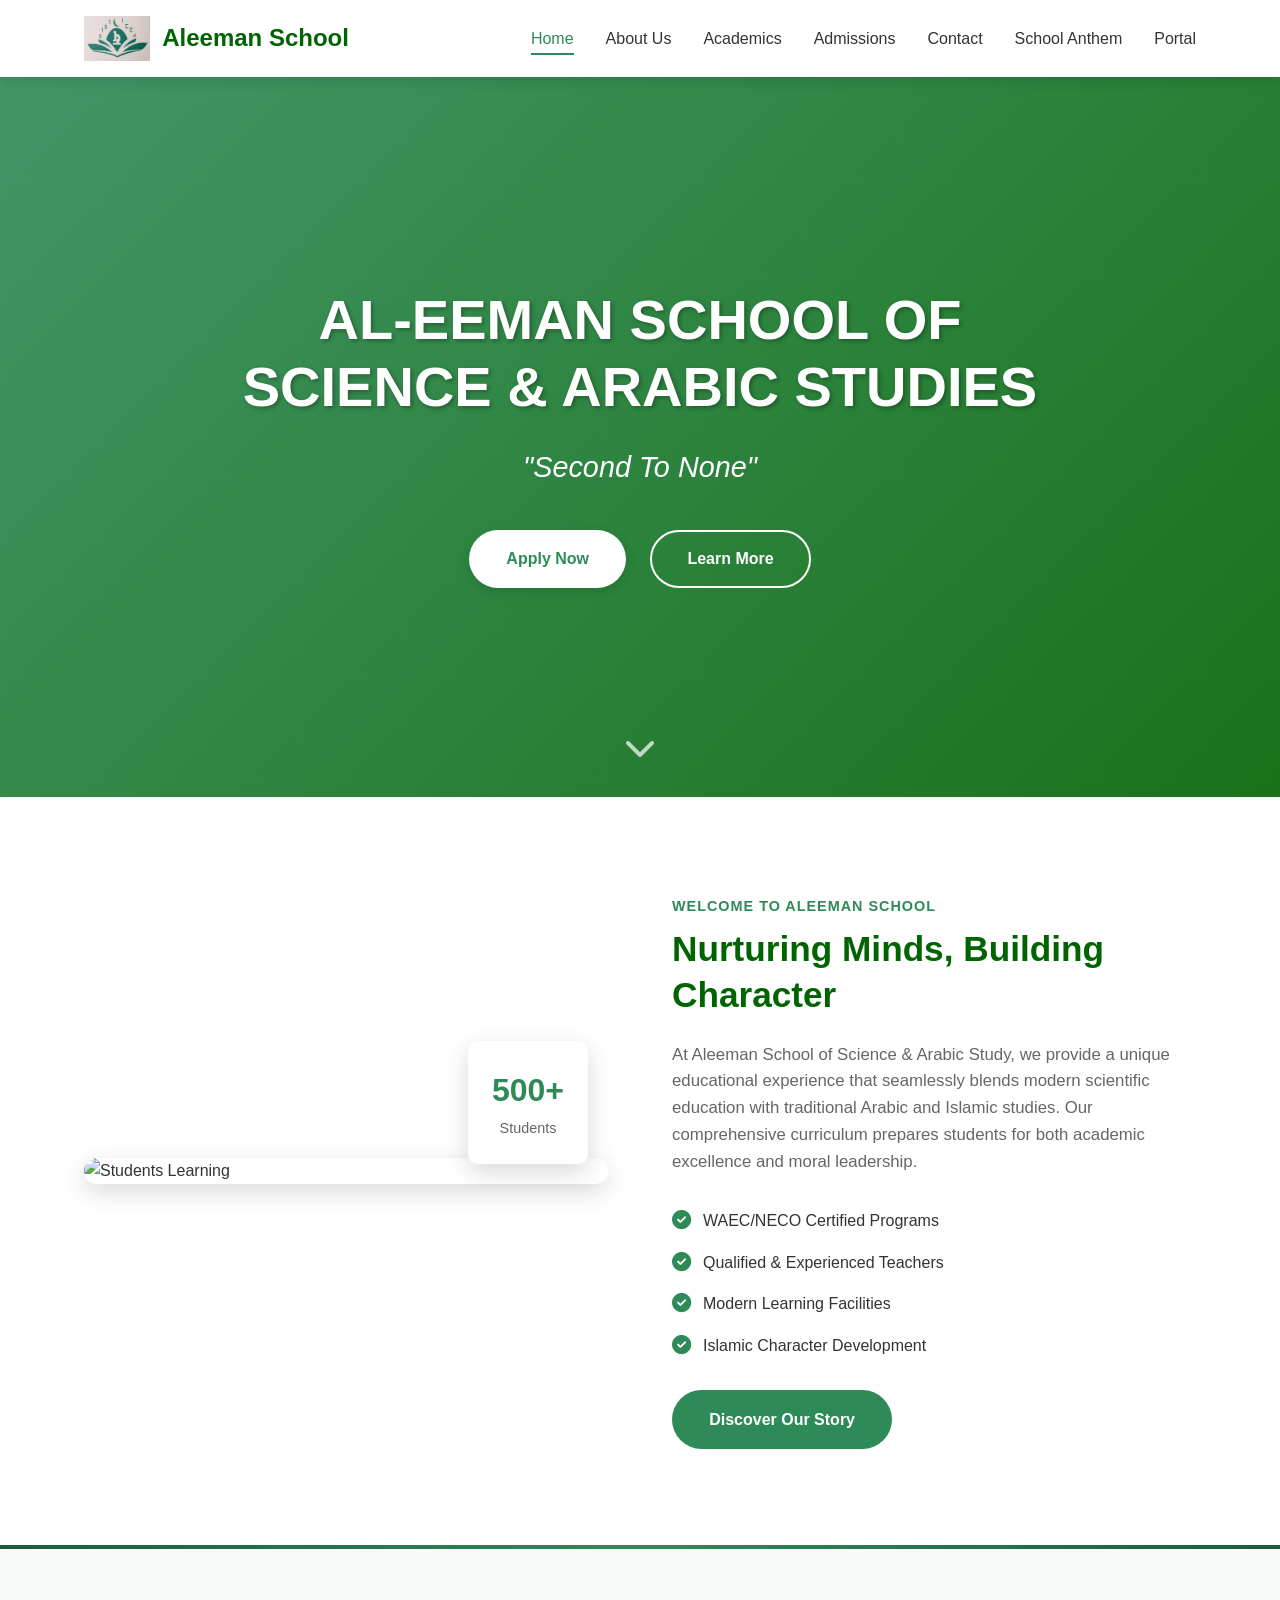
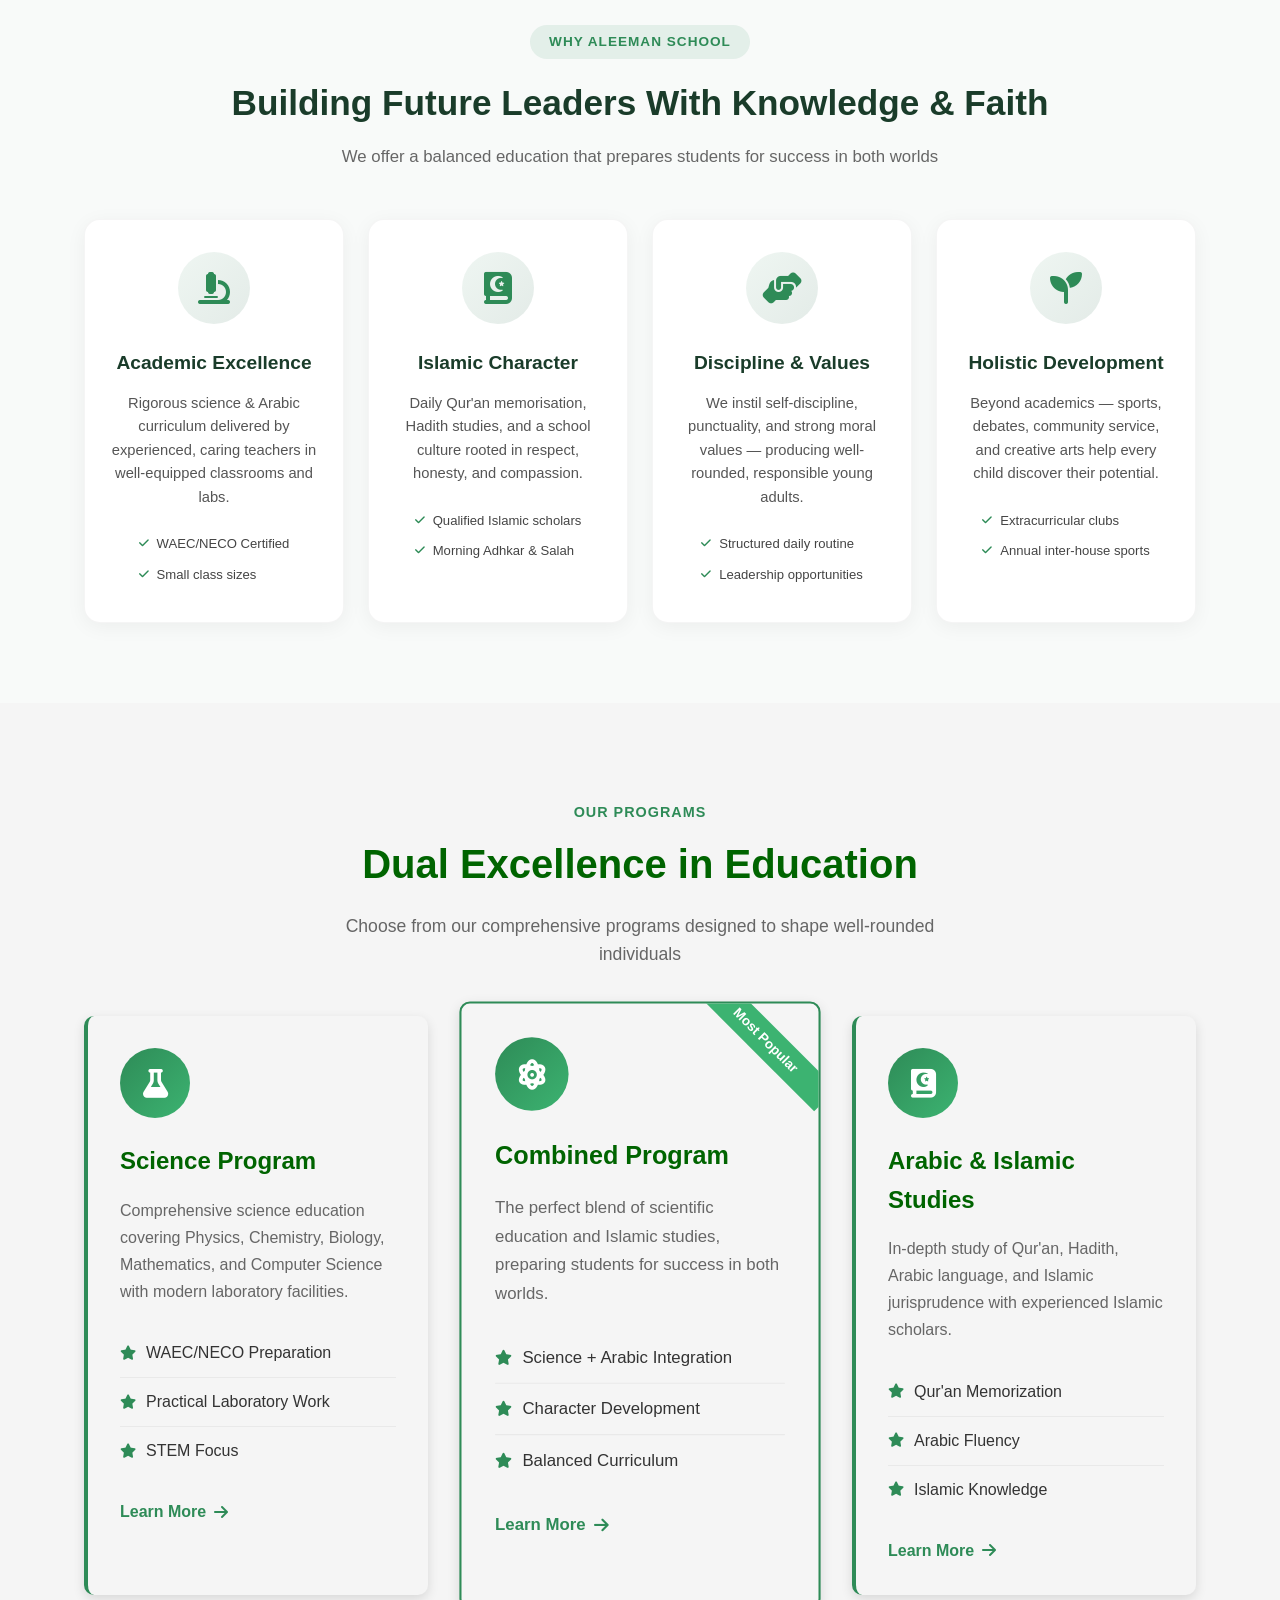
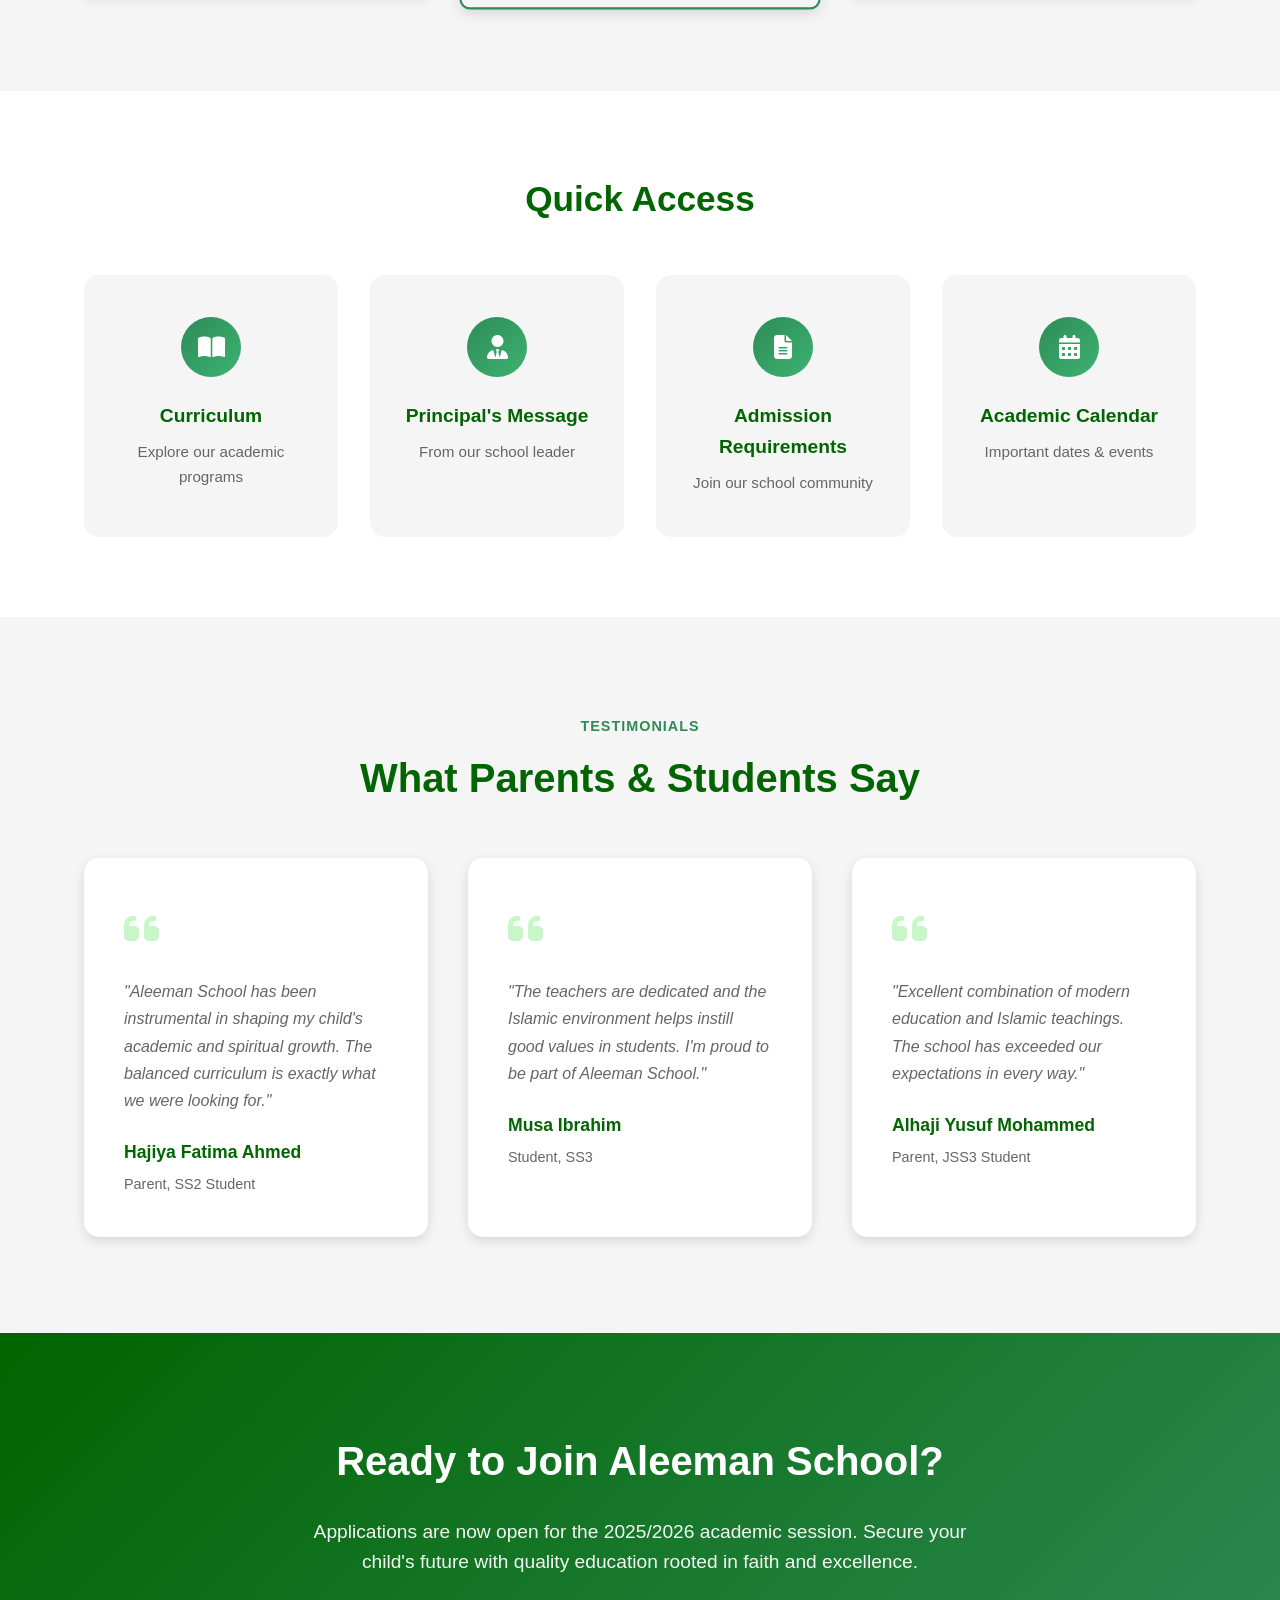
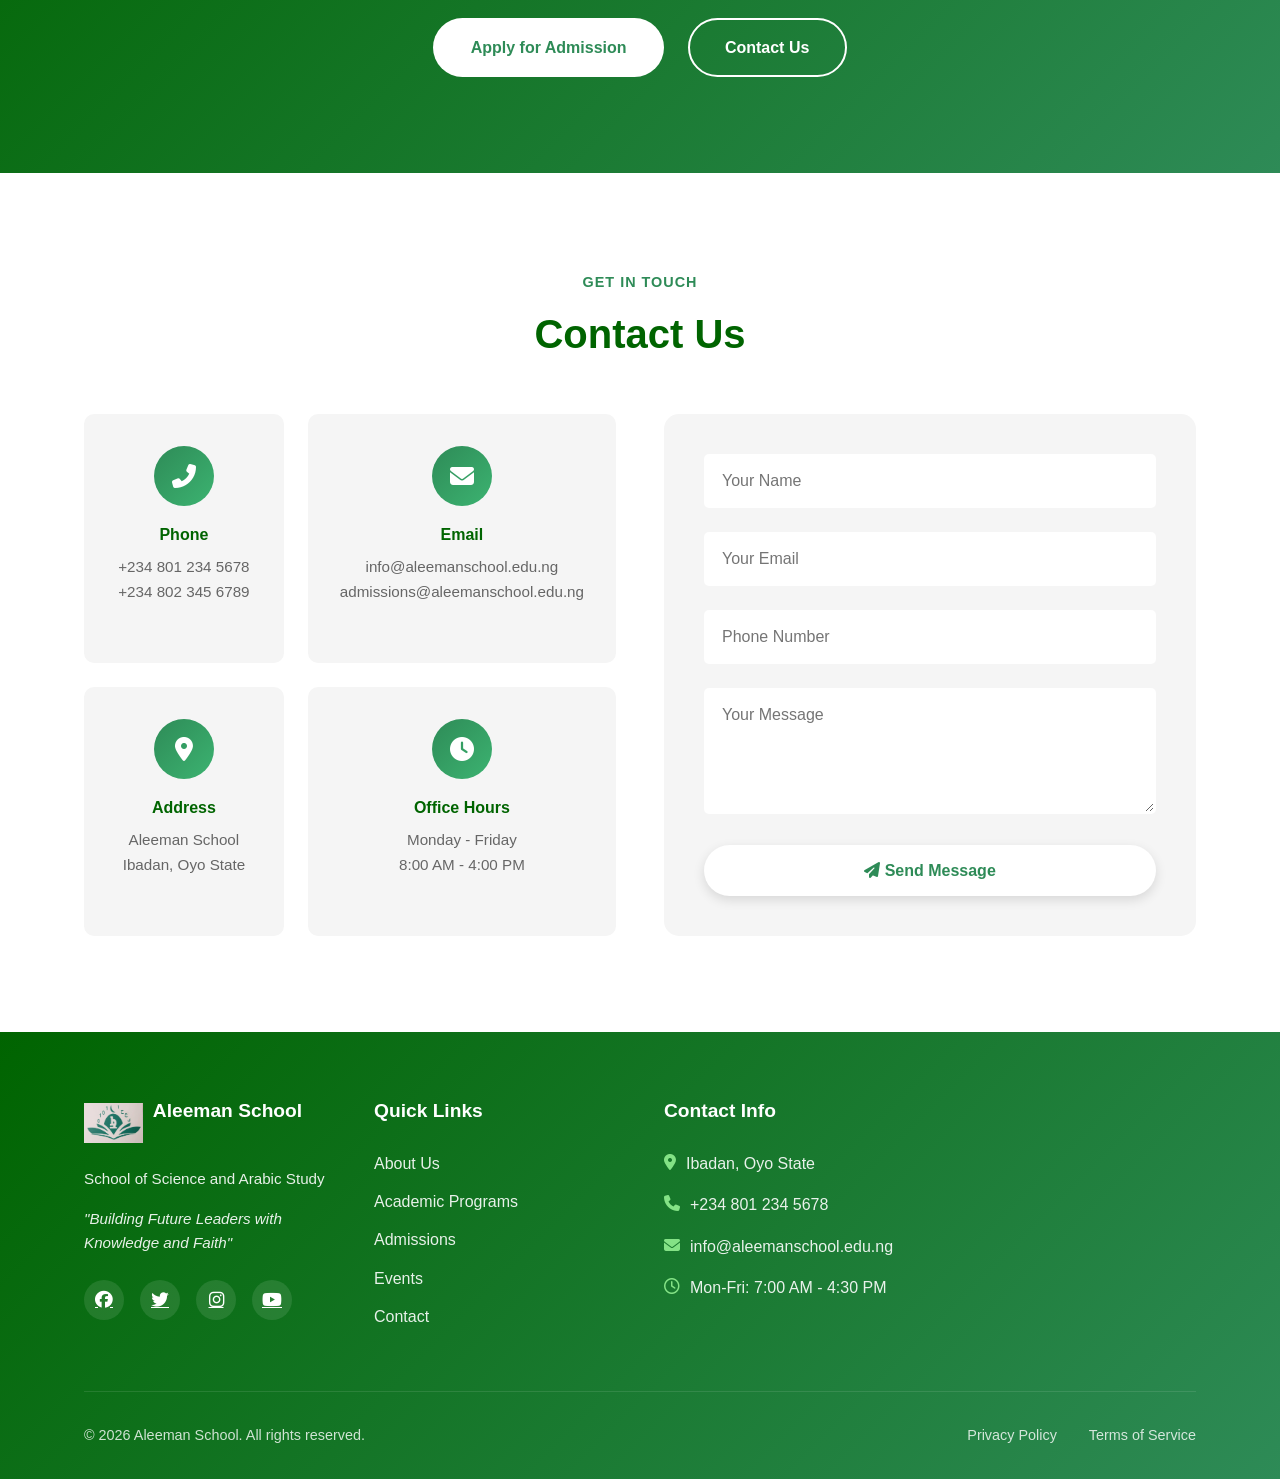
==== commit d221e4fa: "updated" ====
--- a/index.html
+++ b/index.html
@@ -21,15 +21,15 @@
     <meta property="og:site_name" content="JOYIN" />
     <meta
       property="og:title"
-      content="Admin Portal — Aleeman School"
+      content="Aleeman School"
     />
     <meta
       property="og:description"
-      content="Aleeman School — Admin Portal. Manage the school, oversee operations, and connect with staff."
+      content="Aleeman School — School of science and arabic studies."
     />
     <meta
       property="og:image"
-      content="https://aleemanschool.vercel.app/aleeman-logo.jpeg"
+      content="https://aleemanschool.vercel.app/aleeman-logo.png"
     />
     <meta property="og:image:width" content="1200" />
     <meta property="og:image:height" content="630" />
@@ -551,8 +551,8 @@
                             <i class="fas fa-map-marker-alt"></i>
                         </div>
                         <h4>Address</h4>
-                        <p>Aleeman School Campus</p>
-                        <p>Port Harcourt, Rivers State</p>
+                        <p>Aleeman School </p>
+                        <p>Ibadan, Oyo State</p>
                     </div>
                     <div class="contact-card">
                         <div class="contact-icon">
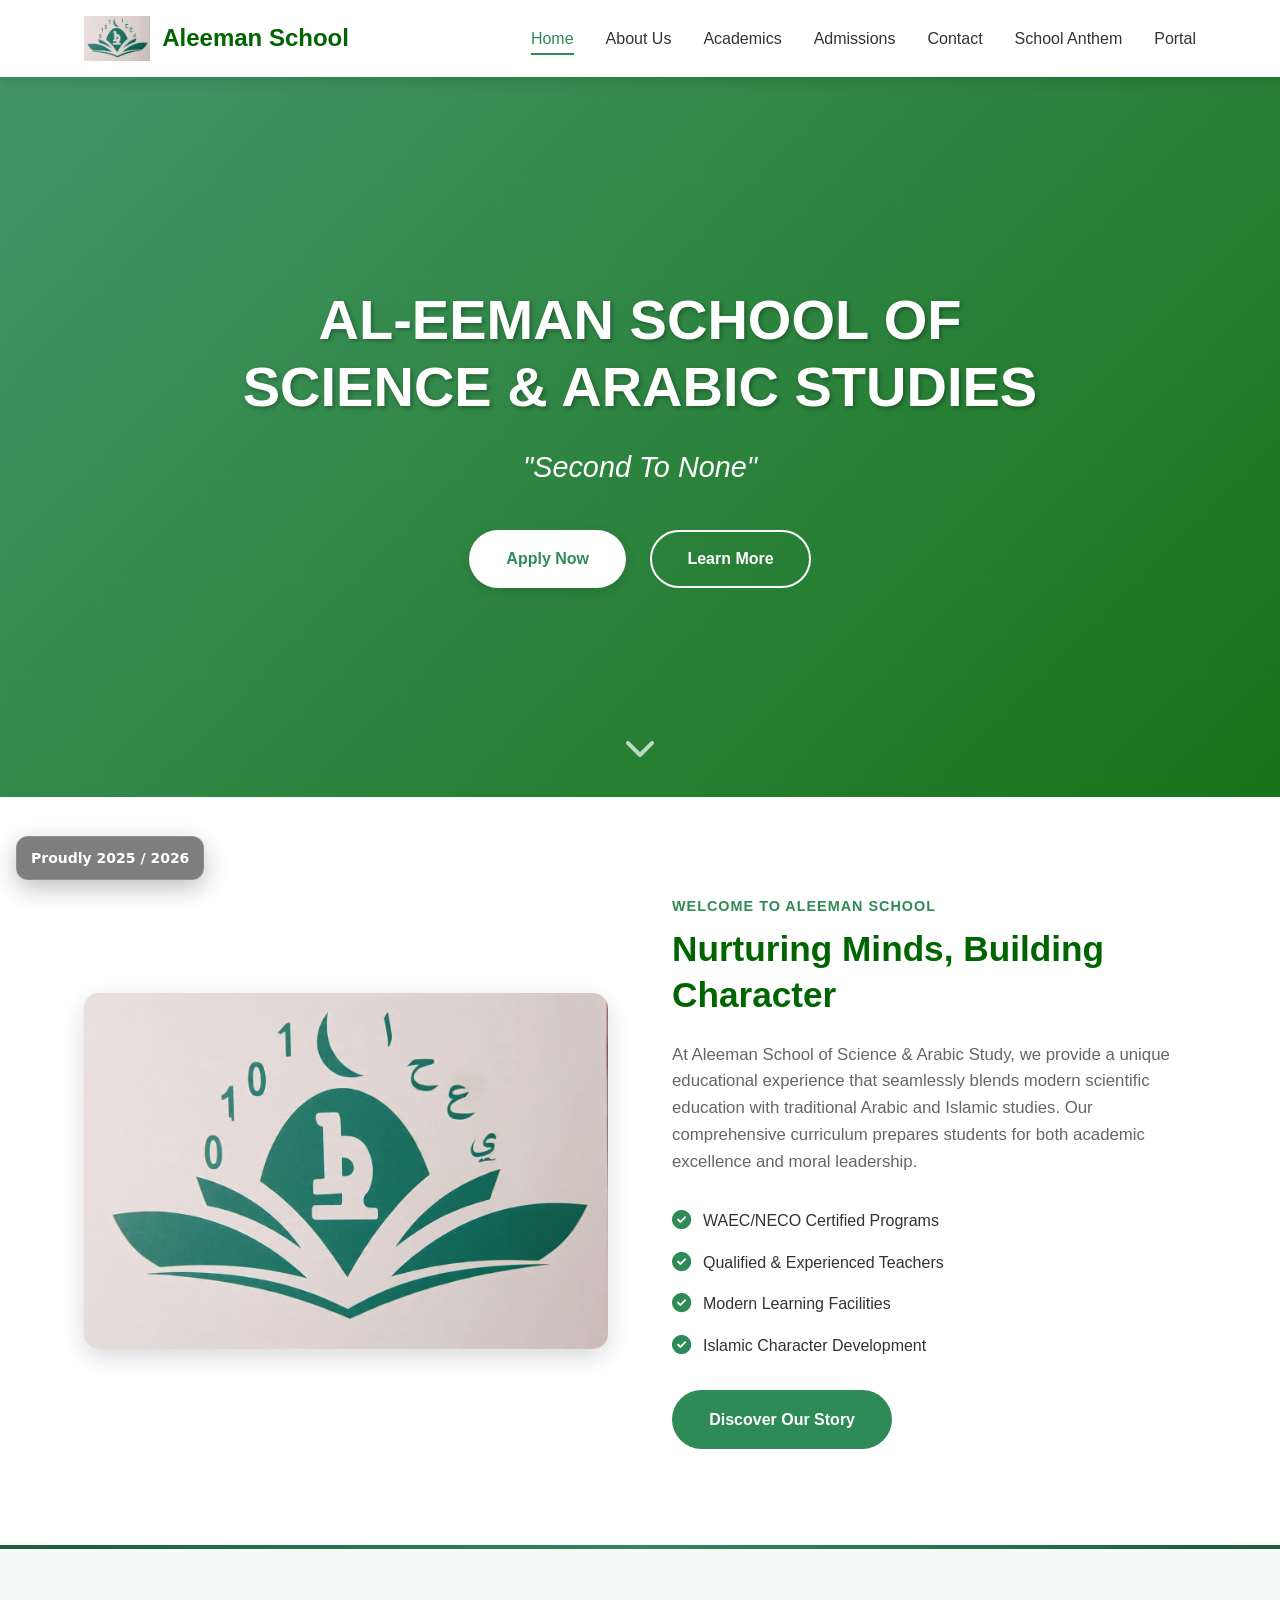
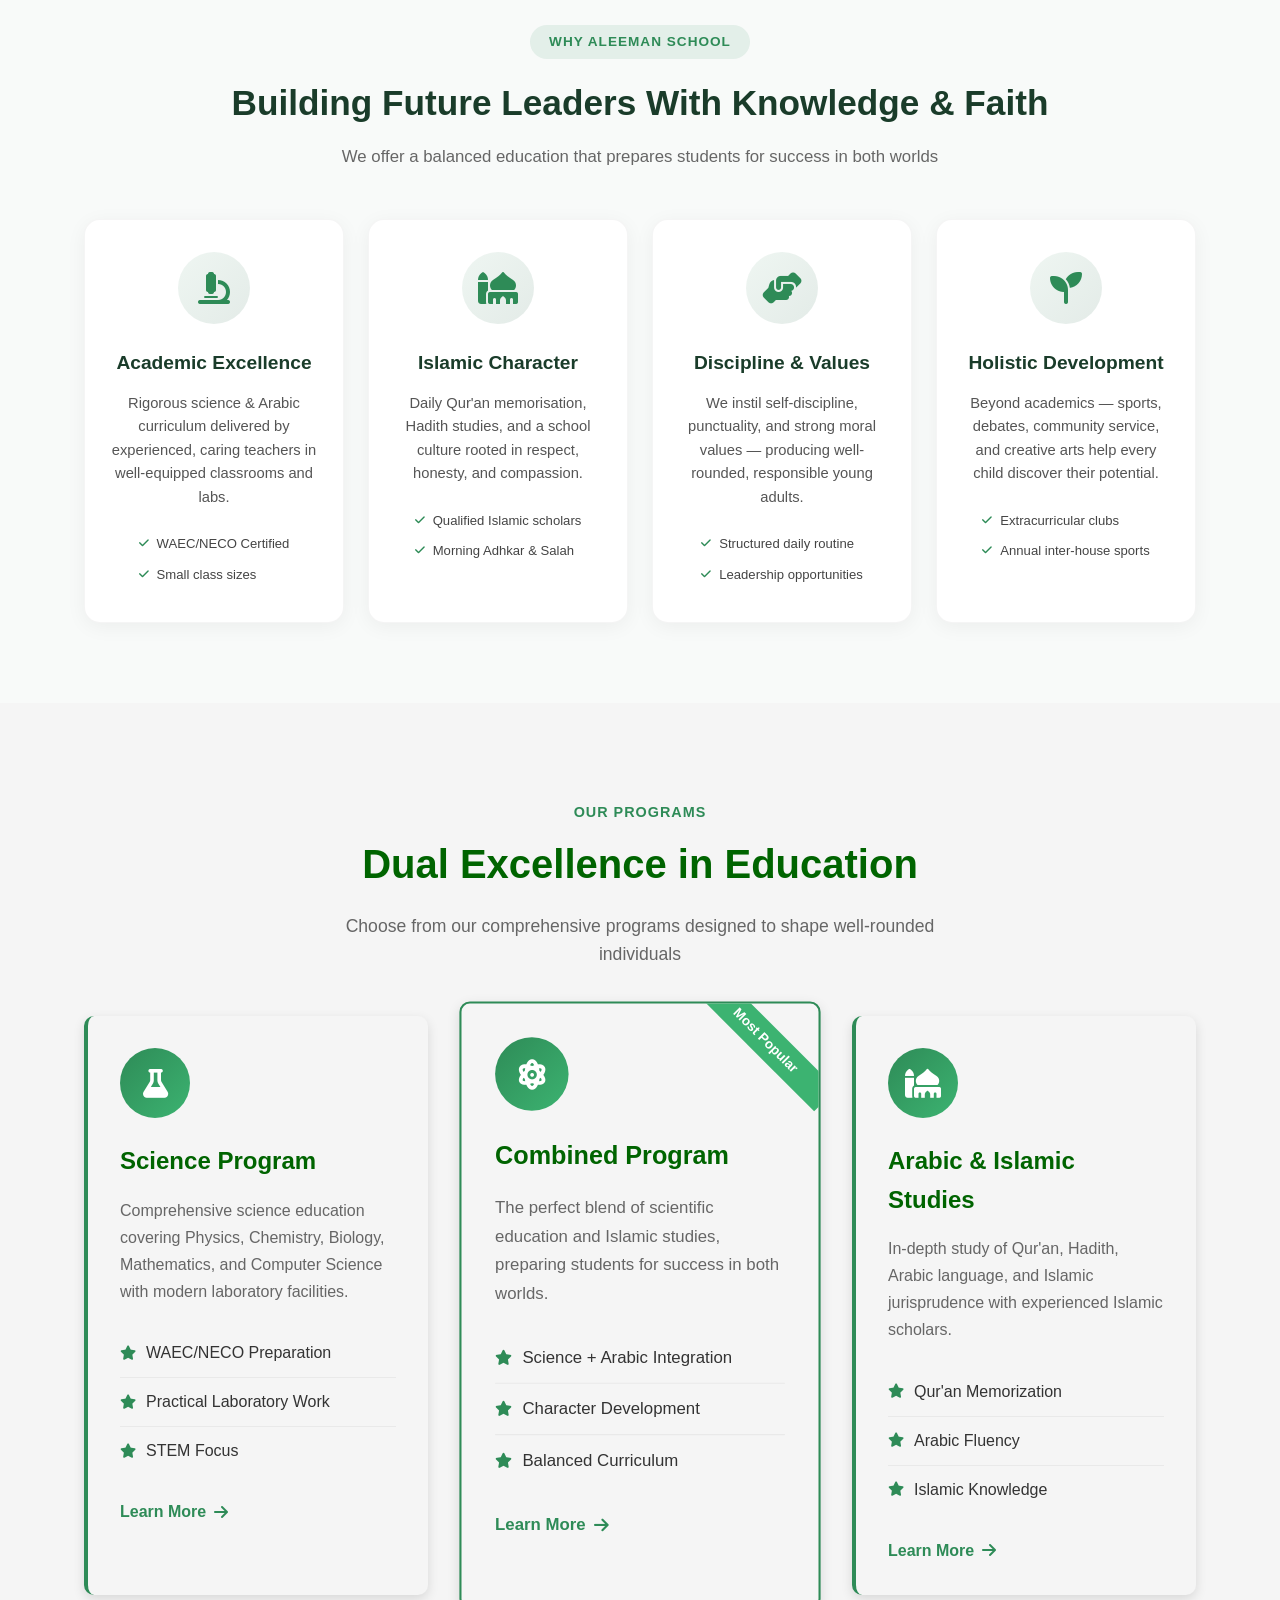
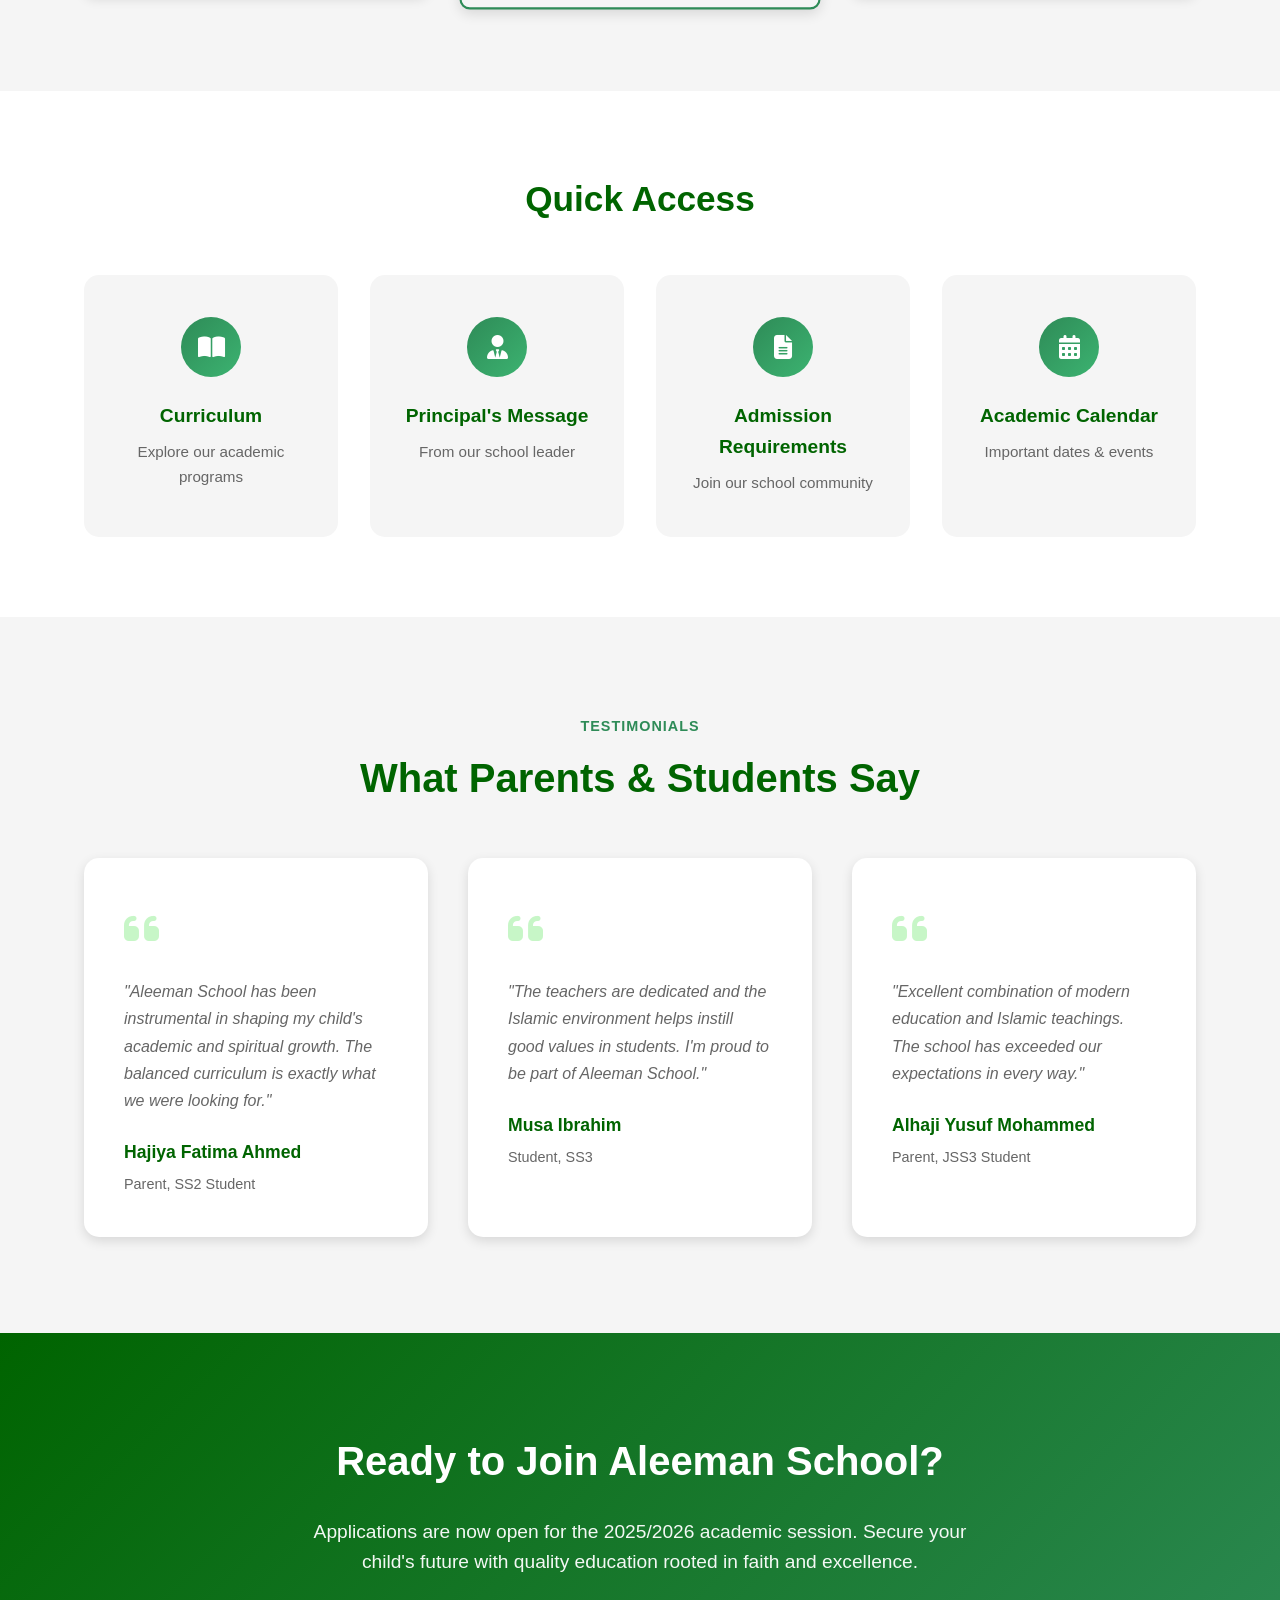
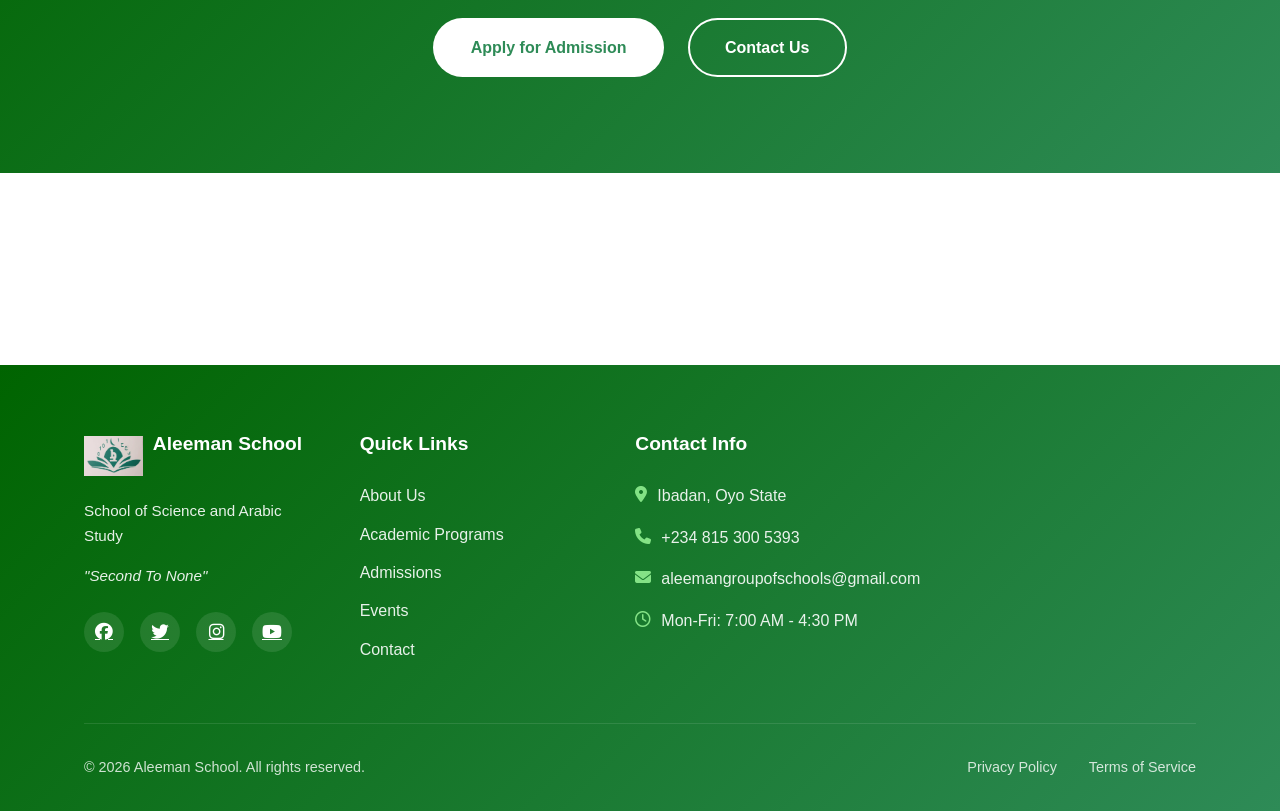
==== commit cd03685e: "updated" ====
--- a/index.html
+++ b/index.html
@@ -33,6 +33,11 @@
     />
     <meta property="og:image:width" content="1200" />
     <meta property="og:image:height" content="630" />
+
+
+
+    <script>window.FLOATING_TEXT = 'Proudly 2025/2026';</script>
+<script src="floating.js"></script>
 </head>
 <body>
     <!-- Navigation -->
@@ -50,7 +55,7 @@
                 <li><a href="./about/">About Us</a></li>
                 <li><a href="./academics/">Academics</a></li>
                 <li><a href="./admissions/">Admissions</a></li>
-                <li><a href="#contact">Contact</a></li>
+                <li><a href="./contact/">Contact</a></li>
                 <li><a href="./anthem/">School Anthem</a></li>
                 <li><a href="./portal/">Portal</a></li>
             </ul>
@@ -78,12 +83,12 @@
         <div class="container">
             <div class="welcome-grid">
                 <div class="welcome-image">
-                    <img src="https://th.bing.com/th/id/R.6bda9bfd52df163be5ac37dcfa234ba6?rik=z129Ig3OI48xSg&pid=ImgRaw&r=0" alt="Students Learning" loading="lazy">
+                    <img src="aleeman-logo.png" alt="Students Learning" loading="lazy">
                     <div class="image-overlay">
-                        <div class="stat-badge">
-                            <span class="stat-number">500+</span>
+                        <!-- <div class="stat-badge">
+                            <span class="stat-number">Different</span>
                             <span class="stat-label">Students</span>
-                        </div>
+                        </div> -->
                     </div>
                 </div>
                 <div class="welcome-content">
@@ -114,6 +119,8 @@
         </div>
     </section>
 
+    
+
     <!-- Stats Section -->
     <!-- <section class="stats-section">
         <div class="container">
@@ -173,7 +180,7 @@
             
             <div class="pillar-card">
                 <div class="pillar-icon">
-                    <i class="fas fa-quran"></i>
+                    <i class="fas fa-mosque"></i>
                 </div>
                 <h3>Islamic Character</h3>
                 <p>Daily Qur'an memorisation, Hadith studies, and a school culture rooted in respect, honesty, and compassion.</p>
@@ -413,7 +420,7 @@
                 </div>
                 <div class="program-card">
                     <div class="program-icon">
-                        <i class="fas fa-quran"></i>
+                        <i class="fas fa-mosque"></i>
                     </div>
                     <h3>Arabic & Islamic Studies</h3>
                     <p>In-depth study of Qur'an, Hadith, Arabic language, and Islamic jurisprudence with experienced Islamic scholars.</p>
@@ -520,9 +527,10 @@
             </div>
         </div>
     </section>
+    <section class="contact-section"></section>
 
     <!-- Contact Section -->
-    <section class="contact-section" id="contact">
+    <!-- <section class="contact-section" id="contact">
         <div class="container">
             <div class="section-header">
                 <span class="section-label">Get in Touch</span>
@@ -584,7 +592,7 @@
                 </div>
             </div>
         </div>
-    </section>
+    </section> -->
 
     <!-- Footer -->
     <footer class="footer">
@@ -596,7 +604,7 @@
                         <h3>Aleeman School</h3>
                     </div>
                     <p>School of Science and Arabic Study</p>
-                    <p class="footer-tagline">"Building Future Leaders with Knowledge and Faith"</p>
+                    <p class="footer-tagline">"Second To None"</p>
                     <div class="social-links">
                         <a href="#" aria-label="Facebook"><i class="fab fa-facebook"></i></a>
                         <a href="#" aria-label="Twitter"><i class="fab fa-twitter"></i></a>
@@ -618,8 +626,8 @@
                     <h3>Contact Info</h3>
                     <ul class="footer-contact">
                         <li><i class="fas fa-map-marker-alt"></i> Ibadan, Oyo State</li>
-                        <li><i class="fas fa-phone"></i> +234 801 234 5678</li>
-                        <li><i class="fas fa-envelope"></i> info@aleemanschool.edu.ng</li>
+                        <li><i class="fas fa-phone"></i> +234 815 300 5393</li>
+                        <li><i class="fas fa-envelope"></i> aleemangroupofschools@gmail.com</li>
                         <li><i class="far fa-clock"></i> Mon-Fri: 7:00 AM - 4:30 PM</li>
                     </ul>
                 </div>
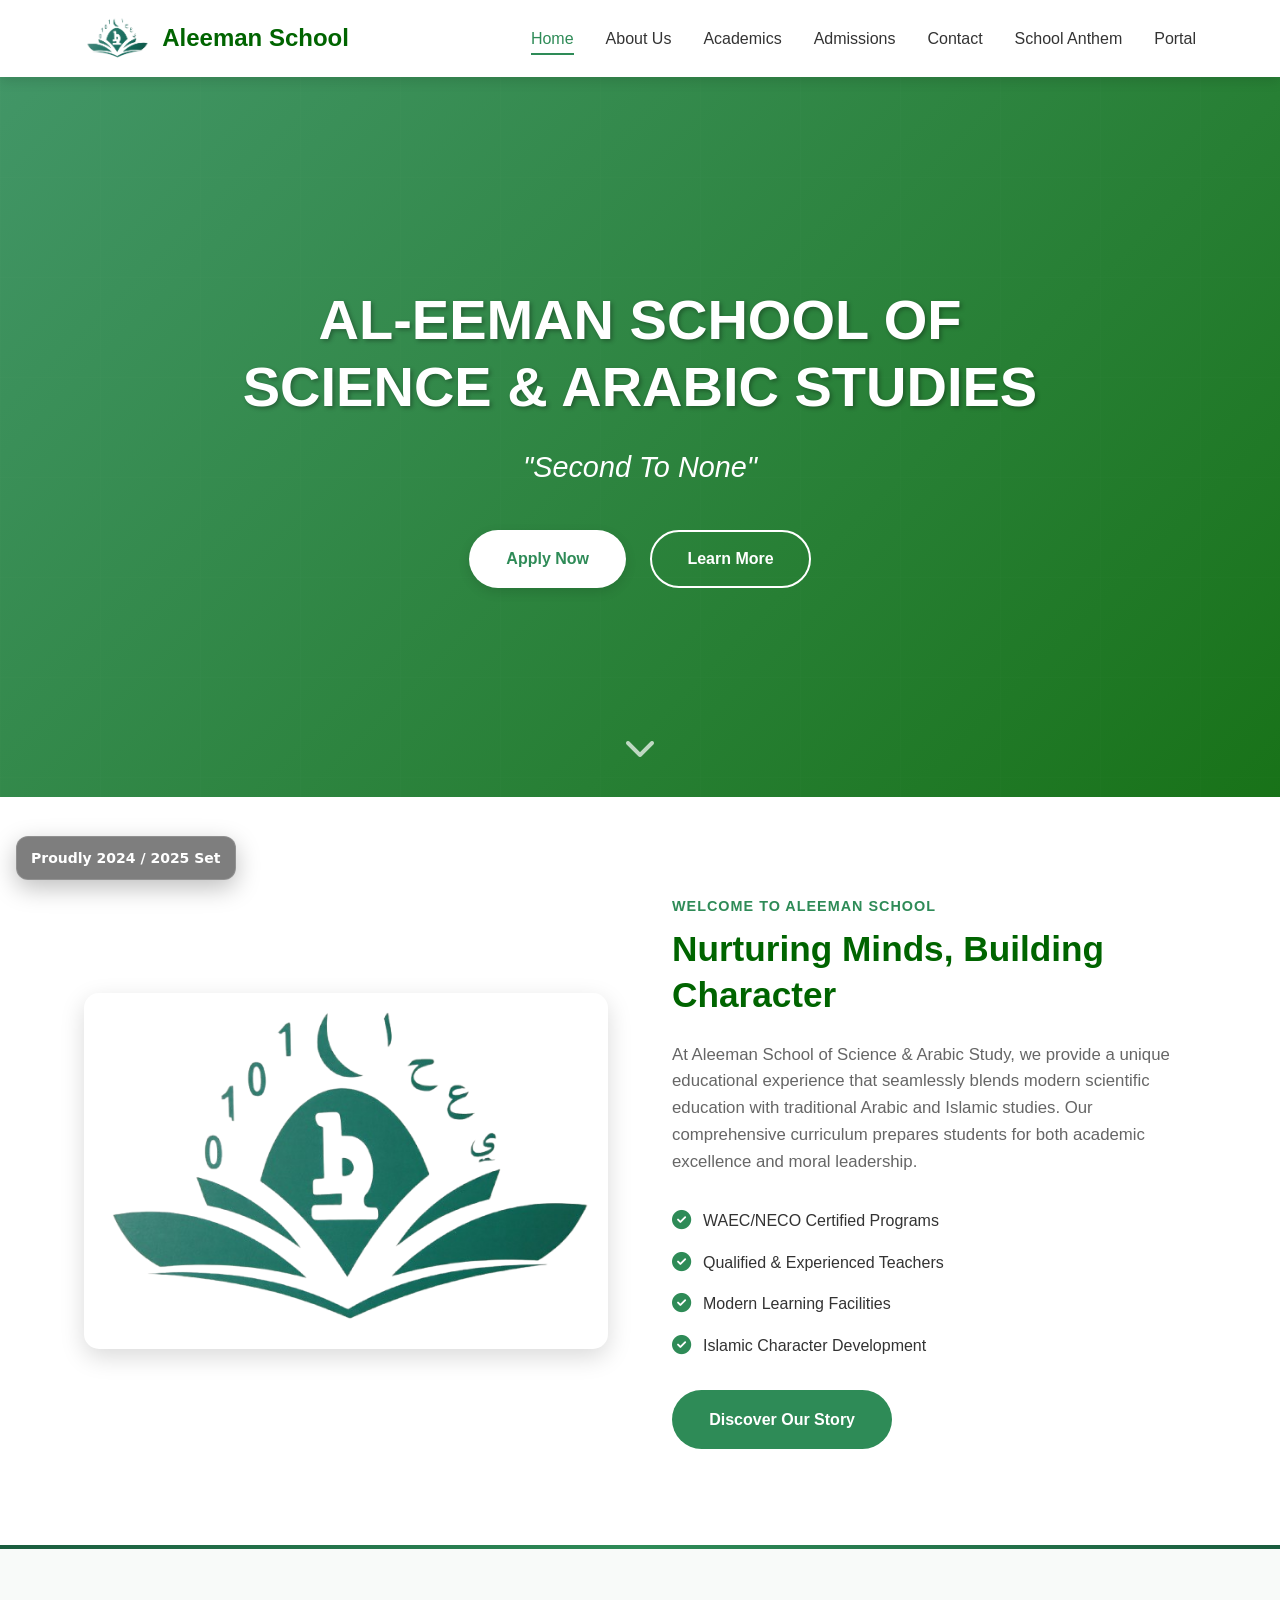
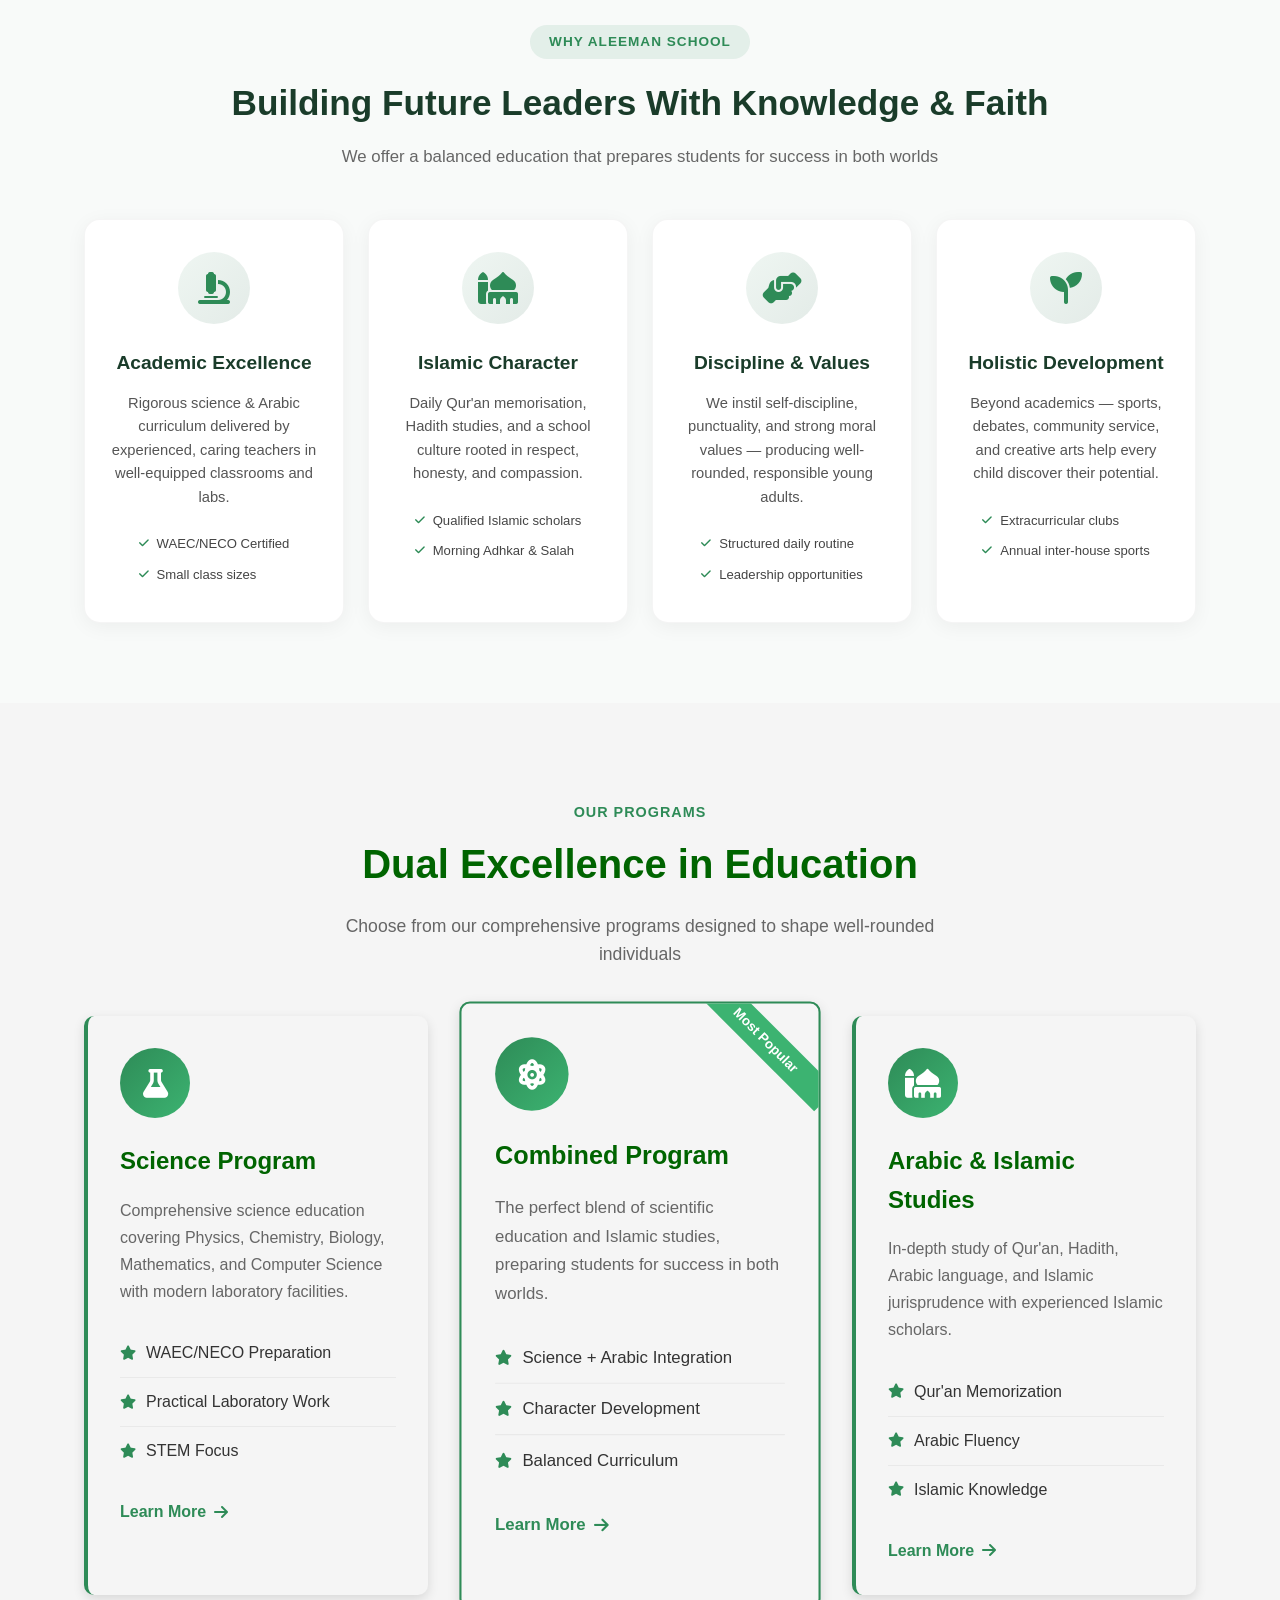
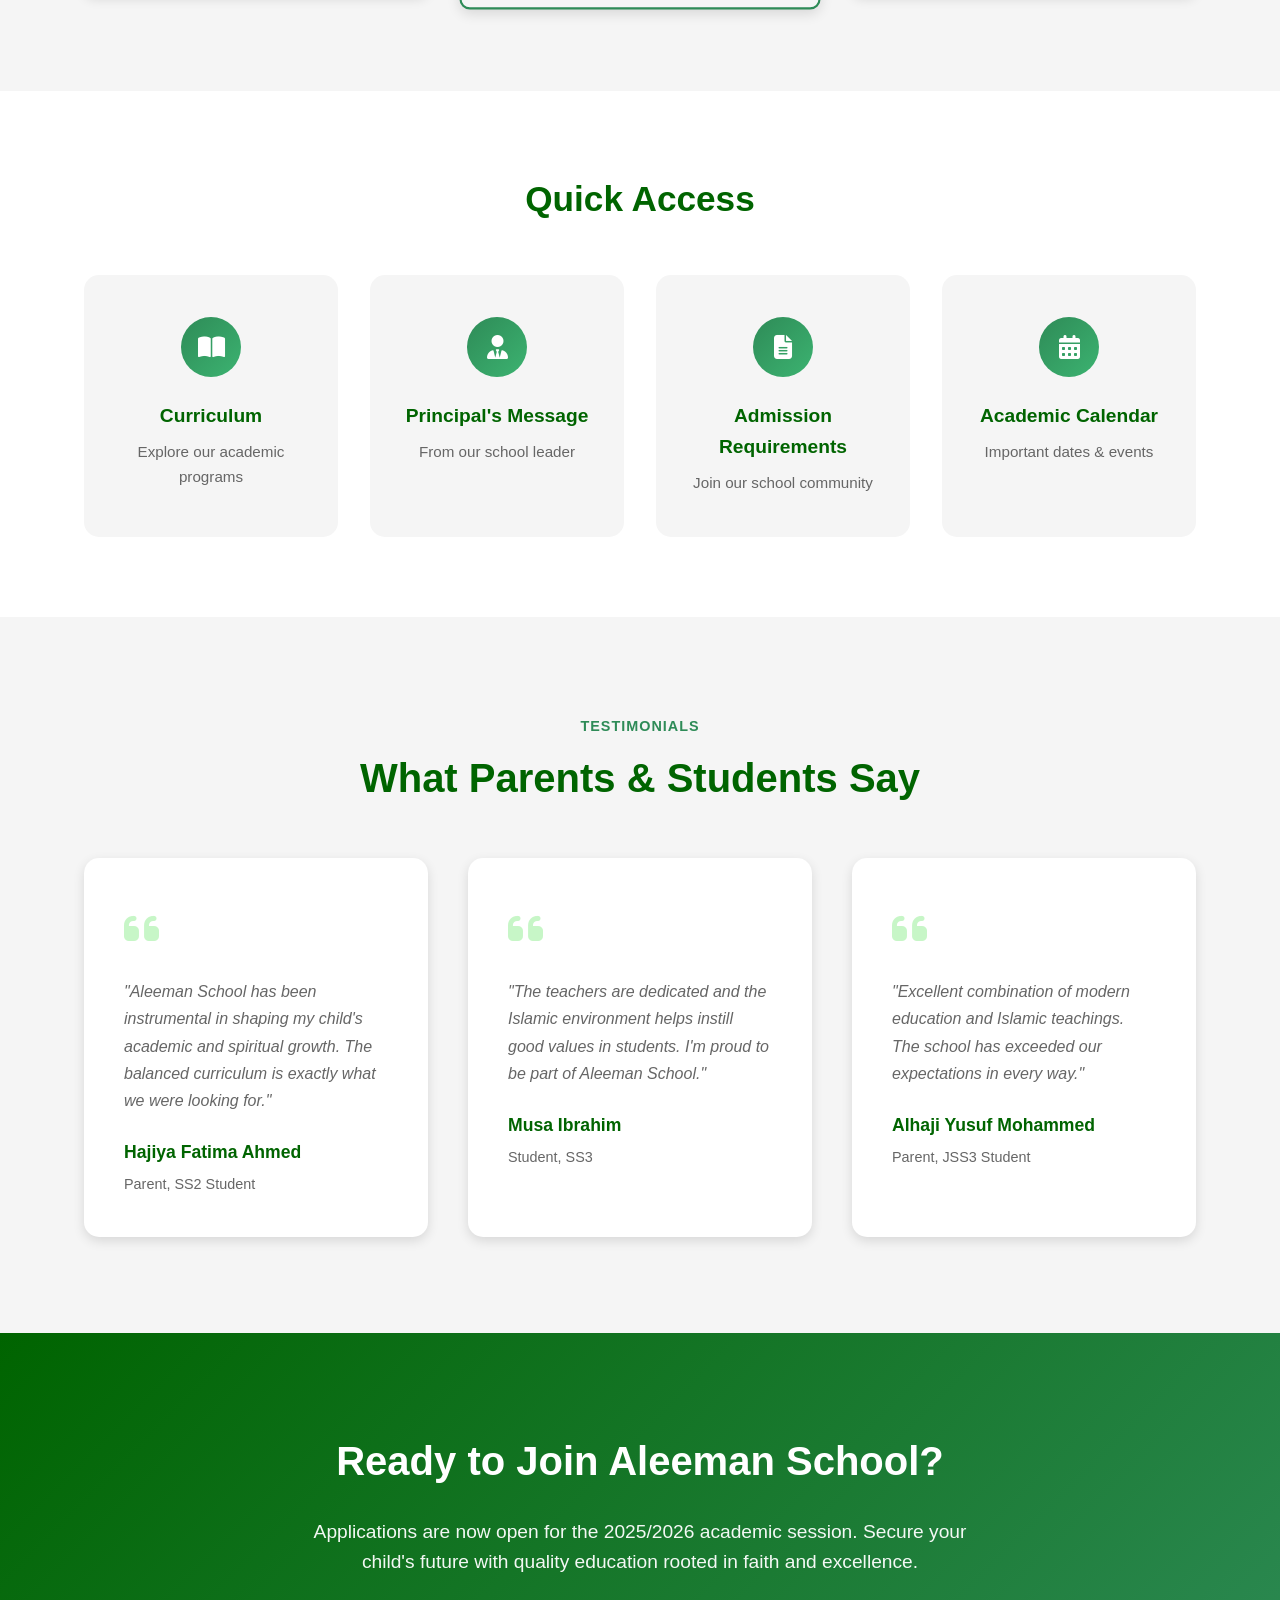
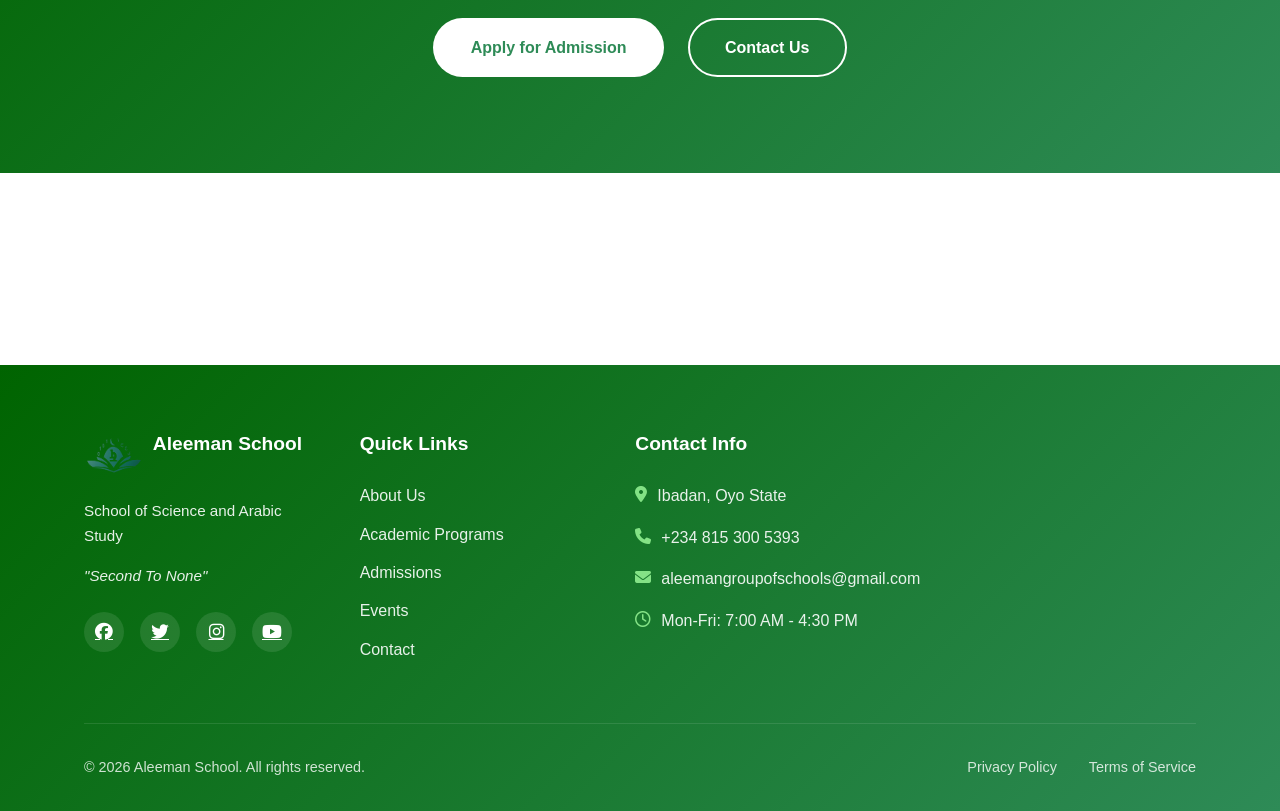
==== commit f8b8e7a4: "Update: Add/commit project files" ====
--- a/index.html
+++ b/index.html
@@ -36,7 +36,7 @@
 
 
 
-    <script>window.FLOATING_TEXT = 'Proudly 2025/2026';</script>
+    <script>window.FLOATING_TEXT = 'Proudly 2024/2025 Set';</script>
 <script src="floating.js"></script>
 </head>
 <body>
